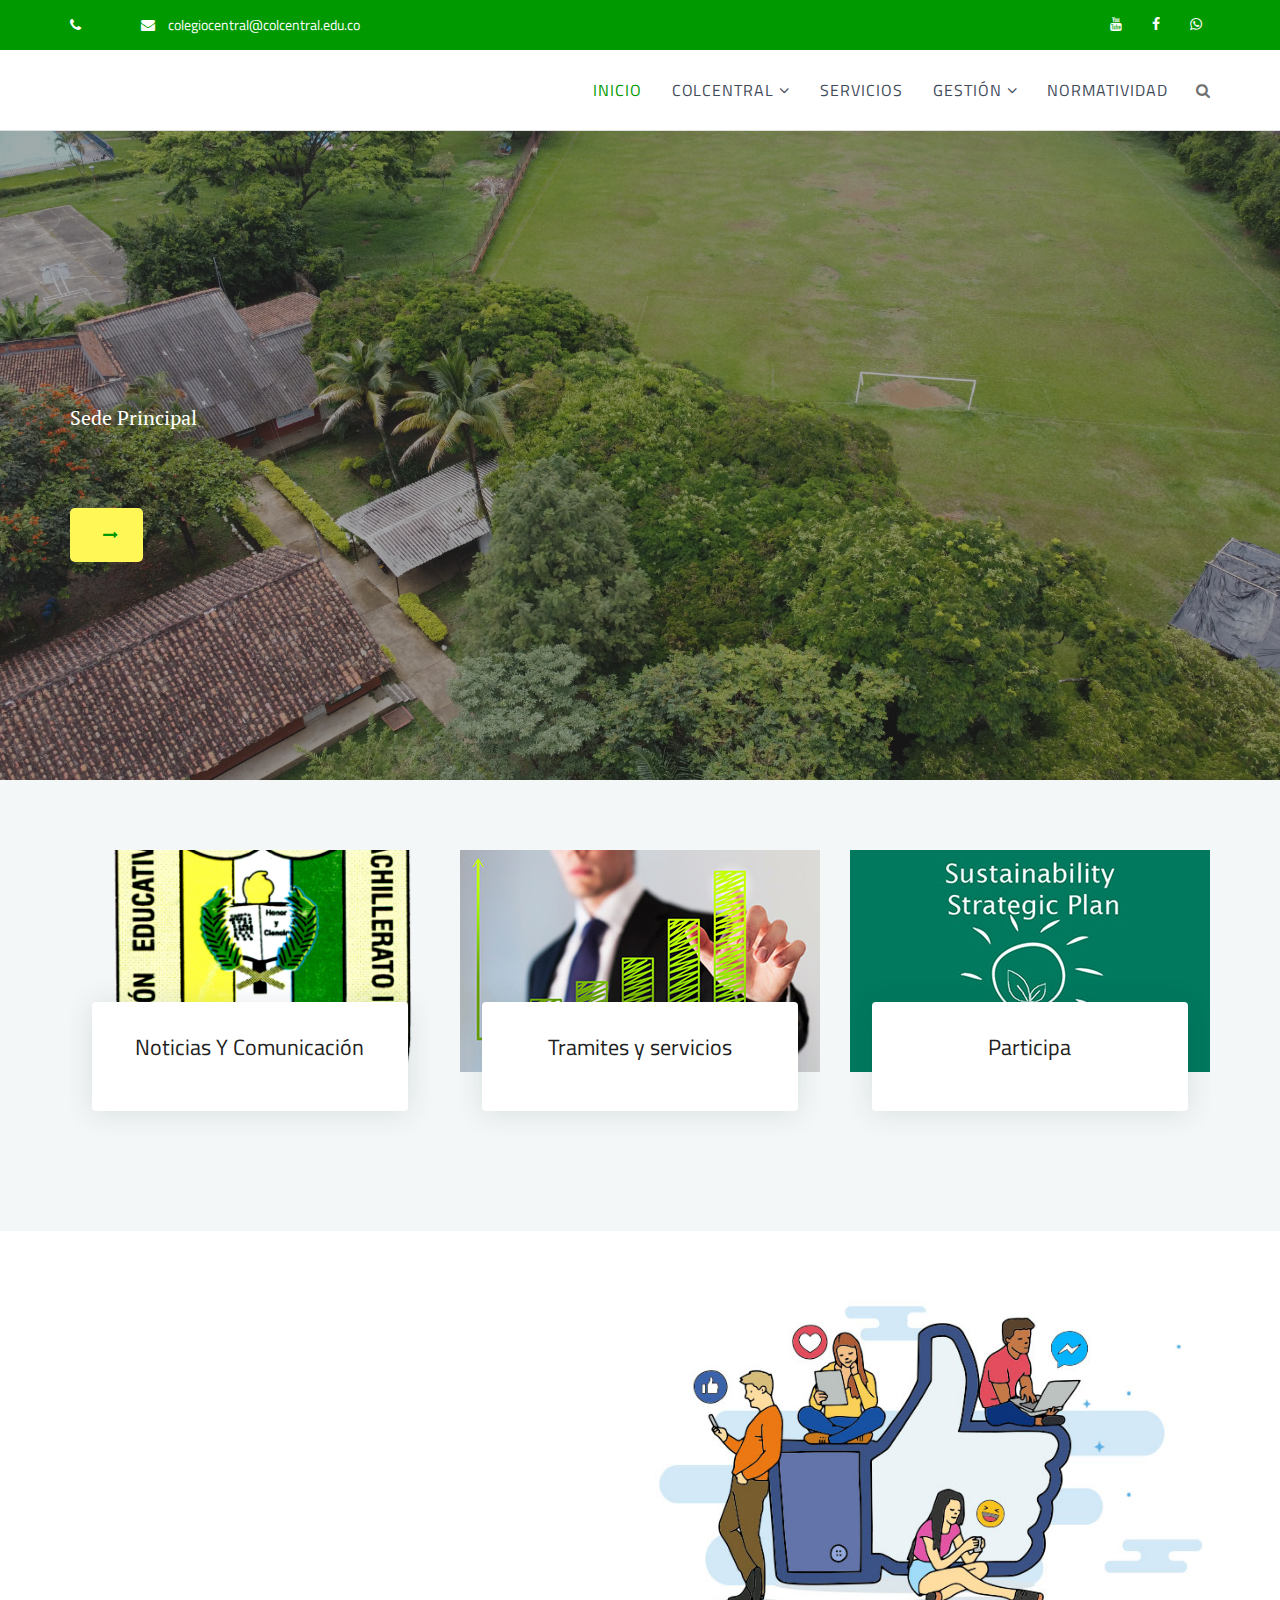
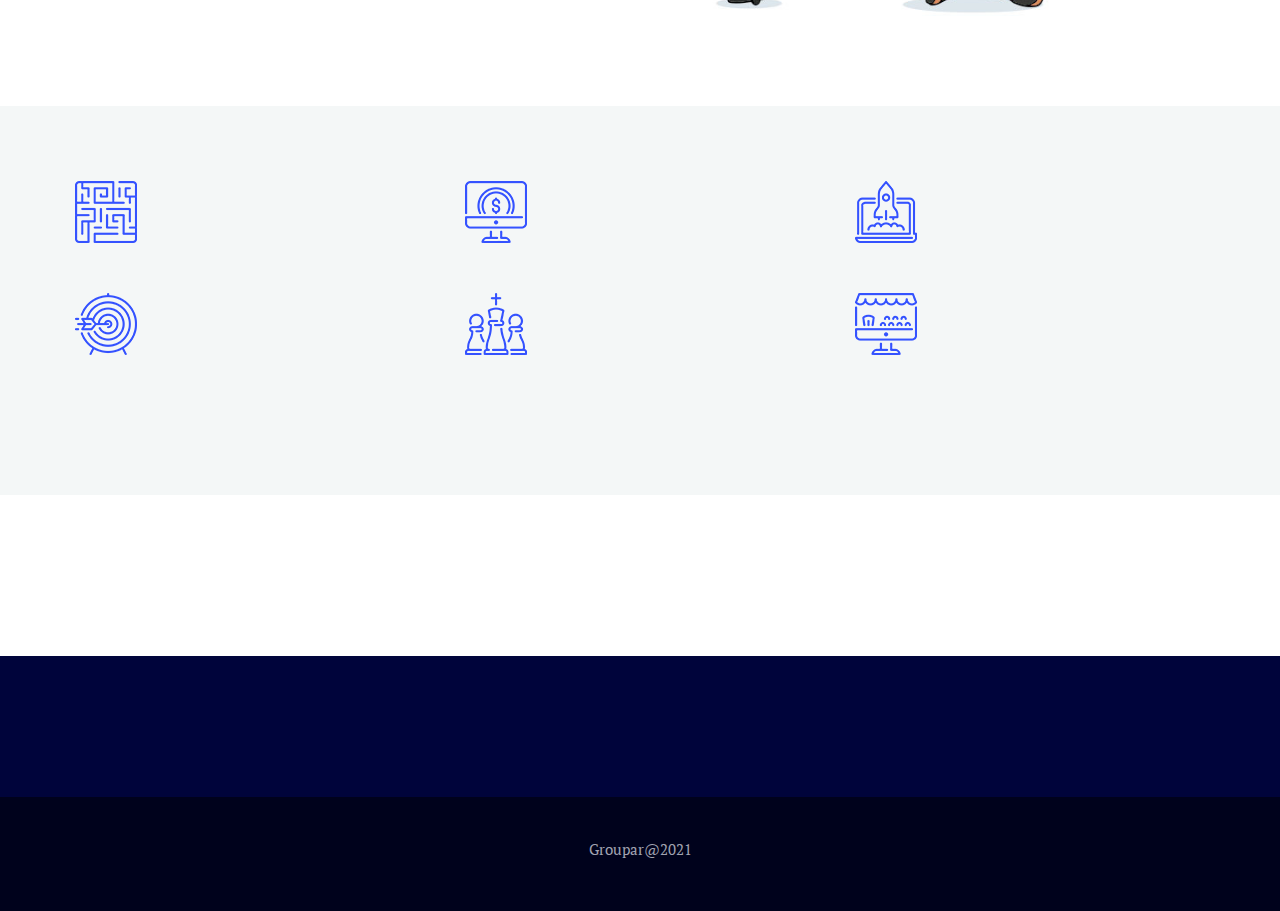
==== index.html @ 50c9bd7b "Initial commit web html template" ====
<!DOCTYPE html>
<html lang="es">
	<head>
		<meta charset="utf-8">
		<meta http-equiv="X-UA-Compatible" content="IE=edge">
		<meta name="viewport" content="width=device-width, initial-scale=1">
        <meta name="description" content="Institución educativa central de bachillerato integrado">
        <meta name="keywords" content="educacion">
        <meta name="author" content="groupar.co">

		<title>Colcentral</title>

        <!--  favicon -->
        <link rel="shortcut icon" href="assets/img/ico/favicon.png">
        <!--  apple-touch-icon -->
        <link rel="apple-touch-icon-precomposed" sizes="144x144" href="assets/img/ico/apple-touch-icon-144-precomposed.png">
        <link rel="apple-touch-icon-precomposed" sizes="114x114" href="assets/img/ico/apple-touch-icon-114-precomposed.png">
        <link rel="apple-touch-icon-precomposed" sizes="72x72" href="assets/img/ico/apple-touch-icon-72-precomposed.png">
        <link rel="apple-touch-icon-precomposed" href="assets/img/ico/apple-touch-icon-57-precomposed.png">

		<!-- animate CSS -->
		<link rel="stylesheet" href="assets/css/animate.min.css" media="all" />
		<!-- FontAwesome CSS -->
		<link rel="stylesheet" href="assets/fonts/font-awesome/css/font-awesome.min.css" media="all" />
		<!-- Owl Carousel -->
		<link rel="stylesheet" href="assets/css/owl.carousel.min.css" media="all" />
		<!-- Bootsnav Menu -->
		<link rel="stylesheet" href="assets/css/bootsnav.css" media="all" />
		<!-- Bootstrap -->
		<link rel="stylesheet"  href="assets/bootstrap/css/bootstrap.min.css" media="all" />
		<!-- Style CSS -->
		<link rel="stylesheet" type="text/css" href="style.css" media="all" />


		<!-- HTML5 shim and Respond.js for IE8 support of HTML5 elements and media queries -->
		<!-- WARNING: Respond.js doesn't work if you view the page via file:// -->
		<!--[if lt IE 9]>
		  <script src="https://oss.maxcdn.com/html5shiv/3.7.3/html5shiv.min.js"></script>
		  <script src="https://oss.maxcdn.com/respond/1.4.2/respond.min.js"></script>
		<![endif]-->
	</head>


	<body>
	
		<!-- ::::::::::::::::::::: Header Section:::::::::::::::::::::::::: -->
		<header>
			<!-- start top bar -->
			<div class="header-top-area">
				<div class="container">
					<div class="row">
						<div class="col-sm-8 hidden-xs">
							<div class="contact">
								<p>
									<i class="fa fa-phone"></i>
									<!-- (+57) 2 268 1435 -->
								</p>
								<p>
									<i class="fa fa-envelope"></i>
									<a href="#">colegiocentral@colcentral.edu.co</a>
								</p>
							</div><!-- /.contact -->
						</div><!-- /.col-sm-8 -->
						
						<div class="col-sm-4">
							<div class="social-icon">
								<ul>
									<li><a href="https://www.youtube.com/channel/UCmVjNzU0TQf-8JxYxX1EHiQ" target="_blank"><i class="fa fa-youtube"></i></a></li>
									<li><a href="" target="_blank"><i class="fa fa-facebook"></i></a></li>
									<li><a href="https://api.whatsapp.com/send?phone=573152579942" target="_blank" ><i class="fa fa-whatsapp"></i></a></li>
									<!-- <li><a href=""><i class="fa fa-twitter"></i></a></li> -->
									<!-- <li><a href=""><i class="fa fa-linkedin"></i></a></li> -->
									<!-- <li><a href=""><i class="fa fa-google-plus"></i></a></li>
									<li><a href=""><i class="fa fa-tumblr"></i></a></li> -->
								</ul>
							</div><!-- /.social-icon -->
						</div><!-- /.col-sm-4 -->
					</div><!-- /.row -->
				</div><!-- /.container -->
			</div><!-- end top bar -->
			
	        <!-- Start Navigation -->
	        <nav class="navbar navbar-default navbar-sticky bootsnav">
	            <!-- Start Top Search -->
	            <div class="top-search">
	                <div class="container">
	                    <div class="input-group">
	                        <span class="input-group-addon"><i class="fa fa-search"></i></span>
	                        <input type="text" class="form-control" placeholder="Search">
	                        <span class="input-group-addon close-search"><i class="fa fa-times"></i></span>
	                    </div>
	                </div>
	            </div>
	            <!-- End Top Search -->

	            <div class="container">
	                <!-- Start Atribute Navigation -->
	                <div class="attr-nav">
	                    <ul>
	                        <li class="search"><a href="#"><i class="fa fa-search"></i></a></li>
	                        <li class="dropdown">
	                            <!-- <a href="#" class="dropdown-toggle" data-toggle="dropdown" >
	                                <i class="fa fa-shopping-bag"></i>
	                                <span class="badge">0</span>
	                            </a> -->
	                            <!-- <ul class="dropdown-menu cart-list">
	                                <li>
	                                    <a href="#" class="photo"><img src="assets/img/cart-1.jpg" class="cart-thumb" alt="" /></a>
	                                    <h2><a href="#"></a></h2>
	                                    <p>2x - <span class="price"></span></p>
	                                </li>
	                                <li>
	                                    <a href="#" class="photo"><img src="assets/img/cart-3.jpg" class="cart-thumb" alt="" /></a>
	                                    <h2><a href="#"></a></h2>
	                                    <p>2x - <span class="price"></span></p>
	                                </li>
	                                <li class="total">
	                                    <span class="pull-right"><strong></strong></span>
	                                    <a href="#" class="btn btn-primary btn-sm btn-cart">Cart</a>
	                                </li>
	                            </ul> -->
	                        </li>
	                    </ul>
	                </div>
	                <!-- End Atribute Navigation -->

	                <!-- Start Header Navigation -->
	                <div class="navbar-header">
	                    <button type="button" class="navbar-toggle" data-toggle="collapse" data-target="#navbar-menu">
	                        <i class="fa fa-bars"></i>
	                    </button>
	                    <a class="navbar-brand" href="index.html"></a>
											<!-- <img src="assets/img/logo.png" class="logo logo-scrolled" alt=""> -->
	                </div>
	                <!-- End Header Navigation -->

	                <!-- Collect the nav links, forms, and other content for toggling -->
	                <div class="collapse navbar-collapse" id="navbar-menu">
	                    <ul class="nav navbar-nav navbar-right" data-in="" data-out="">
	                        <li class="active"><a href="index.html">Inicio</a></li>
	                        <li class="dropdown">
	                            <a href="#" class="dropdown-toggle" data-toggle="dropdown" >Colcentral</a>
	                            <ul class="dropdown-menu">
	                                <li><a href="#">Nosotros</a></li>
	                                <li><a href="./galeria.html">Galería Fotográfica</a></li>
	                            </ul>
	                        </li>
	                        <li><a href="#">Servicios</a></li>
	                        <li class="dropdown">
	                            <a href="#" class="dropdown-toggle" data-toggle="dropdown" >Gestión</a>
	                            <ul class="dropdown-menu">
	                                <li><a href="./calidadeducativa.html">Calidad Educativa</a></li>
	                                <li><a href="./gestionacademica.html">Académica</a></li>
									<li><a href="#">Recursos</a></li>
									<li><a href="#">Comunitaria</a></li>
									<li><a href="#">Administrativa</a></li>
									<li><a href="#">Financiera</a></li>
	                            </ul>
	                        </li>
	                        <!-- <li class="dropdown">
	                            <a href="#" class="dropdown-toggle" data-toggle="dropdown" >Press &amp; News</a>
	                            <ul class="dropdown-menu">
	                                <li><a href="#">News Standard</a></li>
	                                <li><a href="#">News Details</a></li>
	                                <li><a href="#">Typography</a></li>
	                            </ul>
	                        </li> -->
	                        <li><a href="#">Normatividad</a></li>
	                    </ul>
	                </div><!-- /.navbar-collapse -->
	            </div>
	        </nav>
	        <!-- End Navigation -->
	        <div class="clearfix"></div>
		</header> <!-- end header -->
	

		<!-- ::::::::::::::::::::: start slider section:::::::::::::::::::::::::: -->
		<section class="slider-area">
		
			<!-- slide item one -->
			<div class="homepage-slider slider-bg2">
				<div class="display-table">
					<div class="display-table-cell">
						<div class="container">
							<div class="row">
								<div class="col-sm-7">
									<div class="slider-content">
										<h1></h1>
										<p>Sede Principal</p>
										<a href="#"> <i class="fa fa-long-arrow-right"></i></a>
									</div>
								</div>
							</div>
						</div>
					</div>
				</div>
			</div>

			<!-- slide item one -->
			<div class="homepage-slider slider-bg1">
				<div class="display-table">
					<div class="display-table-cell">
						<div class="container">
							<div class="row">
								<div class="col-sm-7">
									<div class="slider-content">
										<h1></h1>
										<p>Sede Principal</p>
										<a href="#"> <i class="fa fa-long-arrow-right"></i></a>
									</div>
								</div>
							</div>
						</div>
					</div>
				</div>
			</div>
			
			<!-- slide item three -->
			<div class="homepage-slider slider-bg3">
				<div class="display-table">
					<div class="display-table-cell">
						<div class="container">
							<div class="row">
								<div class="col-sm-7">
									<div class="slider-content">
										<h1></h1>
										<p>Sede Principal</p>
										<a href="#"><i class="fa fa-long-arrow-right"></i></a>
									</div>
								</div>
							</div>
						</div>
					</div>
				</div>
			</div>
			
		</section><!-- slider area end -->
	
	
		<!-- ::::::::::::::::::::: start intro section:::::::::::::::::::::::::: -->
		<section class="section-padding darker-bg">
			<div class="container">
				<div class="row">
					<div class="col-lg-offset-3 col-lg-6 col-md-offset-2 col-md-8">
						<div class="intro-title text-center">
							<h2></h2>
							<div class="hidden-xs">
								<p></p>
							</div>
						</div>
					</div>
				</div>
				<div class="row">
					<!-- single intro -->
					<div class="col-md-4">
						<div class="single-intro">
							<div class="intro-img intro-bg1"></div>
							<div class="intro-details text-center">
								<h3>Noticias Y Comunicación</h3>
								<p></p>
							</div>
						</div>
					</div>
					<!-- single intro -->
					<div class="col-md-4">
						<div class="single-intro">
							<div class="intro-img intro-bg2"></div>
							<div class="intro-details text-center">
								<h3>Tramites y servicios</h3>
								<p></p>
							</div>
						</div>
					</div>
					<!-- single intro -->
					<div class="col-md-4">
						<div class="single-intro">
							<div class="intro-img intro-bg3"></div>
							<div class="intro-details text-center">
								<h3>Participa</h3>
								<p></p>
							</div>
						</div>
					</div>
				</div>
			</div>
		</section><!-- intro area end -->
	
	
		<!-- ::::::::::::::::::::: start block content area:::::::::::::::::::::::::: -->
		<section class="section-padding">
			<div class="container">
				<div class="row">
					<div class="col-md-6">
						<div class="block-text">
							<h2></h2>
							<p></p> 
							
							<p></p>
						</div>
					</div>
					<div class="col-md-6">
						<div class="block-img">
							<img src="assets/img/homepageblock.jpg" alt="" />
						</div>
					</div>
				</div>
			</div>
		</section><!-- block area end -->
	
	
		<!-- ::::::::::::::::::::: start services section:::::::::::::::::::::::::: -->
		<section class="section-padding darker-bg">
			<div class="container">
				<div class="row">
					<div class="col-md-offset-2 col-md-8 col-lg-offset-3 col-lg-6">
						<div class="template-title text-center">
							<h2></h2>
							<p></p>
						</div>
					</div>
				</div>
				
				<div class="row">
					<!-- single service -->
					<div class="col-sm-6 col-md-4">
						<div class="services-tiem">
							<img class="hvr-buzz-out" src="assets/img/services/1.png" alt="" />
							<h3><a href="#"></a></h3>
							<p></p>
						</div>
					</div>
					<!-- single service -->
					<div class="col-sm-6 col-md-4">
						<div class="services-tiem">
							<img src="assets/img/services/2.png" alt="" />
							<h3><a href="#"></a></h3>
							<p></p>
						</div>
					</div>
					<!-- single service -->
					<div class="col-sm-6 col-md-4">
						<div class="services-tiem">
							<img src="assets/img/services/3.png" alt="" />
							<h3><a href="#"></a></h3>
							<p></p>
						</div>
					</div>
					<!-- single service -->
					<div class="col-sm-6 col-md-4">
						<div class="services-tiem">
							<img src="assets/img/services/4.png" alt="" />
							<h3><a href="#"></a></h3>
							<p></p>
						</div>
					</div>
					<!-- single service -->
					<div class="col-sm-6 col-md-4">
						<div class="services-tiem">
							<img src="assets/img/services/5.png" alt="" />
							<h3><a href="#"></a></h3>
							<p></p>
						</div>
					</div>
					<!-- single service -->
					<div class="col-sm-6 col-md-4">
						<div class="services-tiem">
							<img src="assets/img/services/6.png" alt="" />
							<h3><a href="#"> </a></h3>
							<p></p>
						</div>
					</div>
				</div>
			</div>
		</section><!-- end services section -->
	

		<!-- :::::::::::::::::::::  Client Section:::::::::::::::::::::::::: -->
		<section class="client-logo">
			<div class="container">
				<div class="row">
					<div class="col-md-12">
						<div class="all-client-logo">
							<!-- <a href="#"><img src="assets/img/cling-logo/1.jpg" alt="" /></a>
							<a href="#"><img src="assets/img/cling-logo/2.jpg" alt="" /></a>
							<a href="#"><img src="assets/img/cling-logo/3.jpg" alt="" /></a>
							<a href="#"><img src="assets/img/cling-logo/4.jpg" alt="" /></a>
							<a href="#"><img src="assets/img/cling-logo/5.jpg" alt="" /></a> -->
						</div>
					</div><!-- /.col-md-12 -->
				</div><!-- /.row -->
			</div><!-- /.container -->
		</section><!-- end client section -->
		
	
		<!-- ::::::::::::::::::::: Footer Section:::::::::::::::::::::::::: -->
		<footer>
			<div class="primary-footer">
				<div class="container">
					<div class="row">
						<!-- start single footer widget -->
						<div class="col-sm-6 col-md-4">
							<!-- <div class="footer-widget about-us">
								<a href="index.html"><img src="assets/img/logo-white.png" alt="" /></a>
								<p></p>
								<div class="online-card">
									<a href="#"><img src="assets/img/online-card/1.png" alt="" /></a>
									<a href="#"><img src="assets/img/online-card/2.png" alt="" /></a>
									<a href="#"><img src="assets/img/online-card/3.png" alt="" /></a>
									<a href="#"><img src="assets/img/online-card/4.png" alt="" /></a>
								</div>
							</div> -->
						</div><!-- end single footer widget -->
						
						<!-- start single footer widget -->
						<div class="col-sm-6 col-md-2">
							<!-- <div class="footer-widget usefull-link">
								<h3></h3>
								<ul> 
									<li><a href="#"><i class="fa fa-angle-right"></i>About Us</a></li>
									<li><a href="#"><i class="fa fa-angle-right"></i>Services</a></li>
									<li><a href="#"><i class="fa fa-angle-right"></i>Works</a></li>
									<li><a href="#"><i class="fa fa-angle-right"></i>Contact</a></li>
									<li><a href="#"><i class="fa fa-angle-right"></i>Support</a></li>
									<li><a href="#"><i class="fa fa-angle-right"></i>Privacy Policy</a></li>
									<li><a href="#"><i class="fa fa-angle-right"></i>Blog</a></li>
								</ul>
							</div> -->
						</div><!-- end single footer widget -->
						
						<!-- start single footer widget -->
						<div class="col-sm-6 col-md-3">
							<!-- <div class="footer-widget latest-post">
								<h3></h3>
								<ul>
									<li>
										<img src="assets/img/latest-post/1.png" alt="" />
										<p><a href="#"></a></p>
										<span></span>
										
									</li>
									<li>
										<img src="assets/img/latest-post/2.png" alt="" />
										<p><a href="#"></a></p>
										<span></span>
										
									</li>
									<li>
										<img src="assets/img/latest-post/3.png" alt="" />
										<p><a href="#"></a></p>
										<span></span>
										
									</li>
									
								</ul>
							</div> -->
						</div><!-- end single footer widget -->
						
						<!-- start single footer widget -->
						<!-- <div class="col-sm-6 col-md-3">
							<div class="footer-widget news-letter">
								<h3></h3>
								<p></p>

								<form class="subscribe-form mailchimp" method="post">
                                    <div class="clearfix">
                                        <div class="input-wrapper">
                                          <label class="sr-only" for="email">Email</label>
                                          <input id="subscribeEmail" type="email" name="subscribeEmail" class="validate form-control" placeholder="Your Email Please!">
                                          <button type="submit"><i class="fa fa-arrow-circle-right"></i></button>
                                        </div>
                                    </div>
                                    to showing success messages
                                    <p class="subscription-success"></p>
								</form> -->
							<!-- </div>/.news-letter -->
						<!-- </div>end single footer widget -->
					</div><!-- /.row -->
				</div><!-- /.container -->
			</div><!-- /.primary-footer -->

			<!-- footer copyright area -->
			<div class="copyright-wrapper text-center">
				<div class="container">
					<div class="row">
						<div class="col-md-12">
							<p>Groupar@2021 <a href="groupar.co"></a></p>
						</div>
					</div><!-- /.row -->
				</div><!-- /.container -->
			</div><!-- ./end copyright-wrapper -->
		</footer>

		<!-- preloader -->
		<div id="loading">
			<div id="loading-center">
				<div id="loading-center-absolute">
					<div class="object" id="object_four"></div>
					<div class="object" id="object_three"></div>
					<div class="object" id="object_two"></div>
					<div class="object" id="object_one"></div>
				</div>
			</div>
		</div>

		<!-- main jQuery -->
		<script src="assets/js/jquery-2.1.3.min.js"></script>
		<script src="assets/bootstrap/js/bootstrap.min.js"></script>
		<script src="assets/js/bootsnav.js"></script>
		<script src="assets/js/owl.carousel.min.js"></script>
		<script src="assets/js/wow.min.js"></script>
        <script src="assets/js/ajaxchimp.js"></script>
        <script src="assets/js/ajaxchimp-config.js"></script> 
		<script src="assets/js/script.js"></script>
	</body>
</html>
---- assets/css/bootsnav.css ----
/* ==============================================================

Template name : Bootsnav - Multi Purpose Header
Categorie : Bootstrap Menu in CSS
Author : adamnurdin01
Version : v.1.2
Created : 2016-06-02
Last update : 2016-10-19

============================================================== */

/* MEGAMENU STYLE
=================================*/
nav.bootsnav .dropdown.megamenu-fw {
    position: static;
}

nav.bootsnav .container {
    position: relative;
}

nav.bootsnav .megamenu-fw .dropdown-menu {
    left: auto;
}

nav.bootsnav .megamenu-content {
    padding: 15px;
    width: 100% !important;
}

nav.bootsnav .megamenu-content .title{
    margin-top: 0;
}

nav.bootsnav .dropdown.megamenu-fw .dropdown-menu {
    left: 0;
    right: 0;
}

/* Navbar
=================================*/
nav.navbar.bootsnav{
    margin-bottom: 0;
    -moz-border-radius: 0px;
    -webkit-border-radius: 0px;
    -o-border-radius: 0px;
    border-radius: 0px;
    background-color: #fff;
    border: none;
    border-bottom: solid 1px #e0e0e0;
    z-index: 100;
}

nav.navbar.bootsnav ul.nav > li > a{
    color: #6f6f6f;
    background-color: transparent !important;
}

nav.navbar.bootsnav ul.nav li.megamenu-fw > a:hover,
nav.navbar.bootsnav ul.nav li.megamenu-fw > a:focus,
nav.navbar.bootsnav ul.nav li.active > a:hover,
nav.navbar.bootsnav ul.nav li.active > a:focus,
nav.navbar.bootsnav ul.nav li.active > a{
    background-color: transparent;
}

nav.navbar.bootsnav .navbar-toggle{
    background-color: transparent !important;
    border: none;
    padding: 0;
    font-size: 18px;
    position: relative;
    top: 5px;
}

nav.navbar.bootsnav ul.nav .dropdown-menu .dropdown-menu{
    top: 0;
    left: 100%;
}

nav.navbar.bootsnav ul.nav ul.dropdown-menu > li > a{
    white-space:normal;
}


ul.menu-col{
    padding: 0;
    margin: 0;
    list-style: none;
}

ul.menu-col li a{
    color: #6f6f6f;
}

ul.menu-col li a:hover,
ul.menu-col li a:focus{
    text-decoration: none;
}

/* Navbar Full
=================================*/

#navbar-menu {
    -webkit-animation-duration: .3s;
    animation-duration: .3s;
}

nav.bootsnav.navbar-full{
    padding-bottom: 10px;
    padding-top: 10px;
}

nav.bootsnav.navbar-full .navbar-header{
    display: block;
    width: 100%;
}

nav.bootsnav.navbar-full .navbar-toggle{
    display: inline-block;
    margin-right: 0;
    position: relative;
    top: 0;
    font-size: 24px;
    -webkit-transition: all 1s ease-in-out;
    -moz-transition: all 1s ease-in-out;
    -o-transition: all 1s ease-in-out;
    -ms-transition: all 1s ease-in-out;
    transition: all 1s ease-in-out;
}

nav.bootsnav.navbar-full .navbar-collapse{
    position: fixed;
    width: 100%;
    height: 100% !important;
    top: 0;
    left: 0;
    padding: 0;
    display: none !important;
    z-index: 9;
}

nav.bootsnav.navbar-full .navbar-collapse.in{
    display: block !important;
}

nav.bootsnav.navbar-full .navbar-collapse .nav-full{
    overflow: auto;
}

nav.bootsnav.navbar-full .navbar-collapse .wrap-full-menu{
    display: table-cell;
    vertical-align: middle;
    background-color: #fff;
    overflow: auto;
}

nav.bootsnav.navbar-full .navbar-collapse .nav-full::-webkit-scrollbar {
    width: 0;
}

nav.bootsnav.navbar-full .navbar-collapse .nav-full::-moz-scrollbar {
    width: 0;
}

nav.bootsnav.navbar-full .navbar-collapse .nav-full::-ms-scrollbar {
    width: 0;
}

nav.bootsnav.navbar-full .navbar-collapse .nav-full::-o-scrollbar {
    width: 0;
}


nav.bootsnav.navbar-full .navbar-collapse ul.nav{
    display: block;
    width: 100%;
    overflow: auto;
}

nav.bootsnav.navbar-full .navbar-collapse ul.nav a:hover,
nav.bootsnav.navbar-full .navbar-collapse ul.nav a:focus,
nav.bootsnav.navbar-full .navbar-collapse ul.nav a{
    background-color: transparent;
}

nav.bootsnav.navbar-full .navbar-collapse ul.nav > li{
    float: none;
    display: block;
    text-align: center;
}

nav.bootsnav.navbar-full .navbar-collapse ul.nav > li > a{
    display: table;
    margin: auto;
    text-transform: uppercase;
    font-weight: bold;
    letter-spacing: normal;
    font-size: 14px;
    padding: 15px 15px;
}

nav.bootsnav.navbar-full .navbar-collapse ul.nav > li > a:hover{
    letter-spacing: 7px;
}

nav.bootsnav.navbar-full .navbar-collapse ul.nav > li.close-full-menu > a:hover{
    letter-spacing: normal;
}

li.close-full-menu > a{
    padding-top: 0px !important;
    padding-bottom: 0px !important;
}

li.close-full-menu > a i{
    font-size: 32px;
}

li.close-full-menu{
    padding-top: 30px !important;
    padding-bottom: 30px !important;
}



/* Atribute Navigation
=================================*/
.attr-nav{
    float: right;
    display: inline-block;
    margin-left: 13px;
    margin-right: -15px;
}

.attr-nav > ul{
    padding: 0;
    margin: 0 0 -7px 0;
    list-style: none;
    display: inline-block;
}

.attr-nav > ul > li{
    float: left;
    display: block;
}

.attr-nav > ul > li > a{
    color: #6f6f6f;
    display: block;
    padding: 28px 15px;
    position: relative;
}

.attr-nav > ul > li > a span.badge{
    position: absolute;
    top: 50%;
    margin-top: -15px;
    right: 5px;
    font-size: 10px;
    padding: 0;
    width: 15px;
    height: 15px;
    padding-top: 2px;
}

.attr-nav > ul > li.dropdown ul.dropdown-menu{
    -moz-border-radius: 0px;
    -webkit-border-radius: 0px;
    -o-border-radius: 0px;
    border-radius: 0px;
    -moz-box-shadow: 0px 0px 0px;
    -webkit-box-shadow: 0px 0px 0px;
    -o-box-shadow: 0px 0px 0px;
    box-shadow: 0px 0px 0px;
    border: solid 1px #e0e0e0;
}

ul.cart-list{
    padding: 0 !important;
    width: 250px !important;
}

ul.cart-list > li{
    position: relative;
    border-bottom: solid 1px #efefef;
    padding: 15px 15px 23px 15px !important;
}

ul.cart-list > li > a.photo{
    padding: 0 !important;
    margin-right: 15px;
    float: left;
    display: block;
    width: 50px;
    height: 50px;
    left: 15px;
    top: 15px;
}

ul.cart-list > li img{
    width: 50px;
    height: 50px;
    border: solid 1px #efefef;
}

ul.cart-list > li > h6{
    margin: 0;
}

ul.cart-list > li > h6 > a.photo{
    padding: 0 !important;
    display: block;
}

ul.cart-list > li > p{
    margin-bottom: 0;
}

ul.cart-list > li.total{
    background-color: #f5f5f5;
    padding-bottom: 15px !important;
}

ul.cart-list > li.total > .btn{
    display: inline-block;
    border: none !important;
    height: auto !important;
}

ul.cart-list > li .price{
    font-weight: bold;
}

ul.cart-list > li.total > span{
    padding-top: 8px;
}

/* Top Search
=================================*/
.top-search{
    background-color: #222;
    padding: 10px 0;
    display: none;
}

.top-search input.form-control{
    background-color: transparent;
    border: none;
    -moz-box-shadow: 0px 0px 0px;
    -webkit-box-shadow: 0px 0px 0px;
    -o-box-shadow: 0px 0px 0px;
    box-shadow: 0px 0px 0px;
    color: #fff;
    height: 40px;
    padding: 0 15px;
}

.top-search .input-group-addon{
    background-color: transparent;
    border: none;
    color: #fff;
    padding-left: 0;
    padding-right: 0;
}

.top-search .input-group-addon.close-search{
    cursor: pointer;
}

/* Side Menu
=================================*/
body{
    -webkit-transition: all 0.3s ease-in-out;
    -moz-transition: all 0.3s ease-in-out;
    -o-transition: all 0.3s ease-in-out;
    -ms-transition: all 0.3s ease-in-out;
    transition: all 0.3s ease-in-out;
}

body.on-side{
    margin-left: -280px;
}

.side{
    position: fixed;
    overflow-y: auto;
    top: 0;
    right: -280px;
    width: 280px;
    padding: 25px 30px;
    height: 100%;
    display: block;
    background-color: #222;
    -webkit-transition: all 0.3s ease-in-out;
    -moz-transition: all 0.3s ease-in-out;
    -o-transition: all 0.3s ease-in-out;
    -ms-transition: all 0.3s ease-in-out;
    transition: all 0.3s ease-in-out;
    z-index: 9;
}

.side.on{
    right: 0;
}

.side .close-side{
    float: right;
    color: #fff;
    position: relative;
    z-index: 2;
    font-size: 16px;
}

.side .widget{
    position: relative;
    z-index: 1;
    margin-bottom: 25px;
}

.side .widget .title{
    color: #fff;
    margin-bottom: 15px;
    font-weight: bold;
}

.side .widget ul.link{
    padding: 0;
    margin: 0;
    list-style: none;
}

.side .widget p {
    color: #9f9f9f;
}

.side .widget ul.link li a{
    color: #9f9f9f;
    letter-spacing: 1px;
    padding: 5px 0;
    display: block;
}

.side .widget ul.link li a:focus,
.side .widget ul.link li a:hover{
    color: #fff;
    text-decoration: none;
}

/* Share
=================================*/
nav.navbar.bootsnav .share{
    padding: 0 30px;
    margin-bottom: 30px;
}

nav.navbar.bootsnav .share ul{
    display: inline-block;
    padding: 0;
    margin: 0 0 -7px 0;
    list-style: none;
}

nav.navbar.bootsnav .share ul > li{
    float: left;
    display: block;
    margin-right: 5px;
}

nav.navbar.bootsnav .share ul > li > a{
    display: table-cell;
    vertical-align: middle;
    text-align: center;
    width: 35px;
    height: 35px;
    -moz-border-radius: 50%;
    -webkit-border-radius: 50%;
    -o-border-radius: 50%;
    border-radius: 50%;
    background-color: #cfcfcf;
    color: #fff;
}

/* Transparent
=================================*/
nav.navbar.bootsnav.navbar-fixed{
    position: fixed;
    display: block;
    width: 100%;
}

nav.navbar.bootsnav.no-background{
    -webkit-transition: all 1s ease-in-out;
    -moz-transition: all 1s ease-in-out;
    -o-transition: all 1s ease-in-out;
    -ms-transition: all 1s ease-in-out;
    transition: all 1s ease-in-out;
}

/* Navbar Sticky
=================================*/
.wrap-sticky{
    position: relative;
    -webkit-transition: all 0.3s ease-in-out;
    -moz-transition: all 0.3s ease-in-out;
    -o-transition: all 0.3s ease-in-out;
    -ms-transition: all 0.3s ease-in-out;
    transition: all 0.3s ease-in-out;
}

.wrap-sticky nav.navbar.bootsnav{
    position: absolute;
    width: 100%;
    left: 0;
    top: 0;
}

.wrap-sticky nav.navbar.bootsnav.sticked{
    position: fixed;
    -webkit-transition: all 0.2s ease-in-out;
    -moz-transition: all 0.2s ease-in-out;
    -o-transition: all 0.2s ease-in-out;
    -ms-transition: all 0.2s ease-in-out;
    transition: all 0.2s ease-in-out;
}

body.on-side .wrap-sticky nav.navbar.bootsnav.sticked{
    left: -280px;
}

/* Navbar Responsive
=================================*/
@media (min-width: 1024px) and (max-width:1400px) {
    body.wrap-nav-sidebar .wrapper .container{
        width: 100%;
        padding-left: 30px;
        padding-right: 30px;
    }
}

@media (min-width: 1024px) {
    /* General Navbar
    =================================*/
    nav.navbar.bootsnav ul.nav .dropdown-menu .dropdown-menu{
        margin-top: -2px;
    }



    nav.navbar.bootsnav ul.nav.navbar-right .dropdown-left .dropdown-menu .dropdown-menu{
        left: -200px;
    }


    nav.navbar.bootsnav ul.nav.navbar-right .dropdown-menu{
        right: auto;
    }

    nav.navbar.bootsnav ul.nav.navbar-right .dropdown-left .dropdown-menu {
        right: 0;
        left: auto;
    }


    nav.navbar.bootsnav ul.nav > li > a{
        padding: 30px 15px;
        font-weight: 400;
        /*new added*/
        font-size: 12px;
        text-transform: uppercase;
        letter-spacing: 0.06em;
    }

    nav.navbar.bootsnav ul.nav > li.dropdown > a.dropdown-toggle:after{
        font-family: 'FontAwesome';
        content: "\f107";
        margin-left: 5px;
        margin-top: 2px;
    }

    nav.navbar.bootsnav li.dropdown ul.dropdown-menu{
        -moz-box-shadow: 0px 0px 0px;
        -webkit-box-shadow: 0px 0px 0px;
        -o-box-shadow: 0px 0px 0px;
        box-shadow: 0px 0px 0px;
        -moz-border-radius: 0px;
        -webkit-border-radius: 0px;
        -o-border-radius: 0px;
        border-radius: 0px;
        padding: 0;
        width: 200px;
        background: #fff;
        border: solid 1px #e0e0e0;
        /*border-top: solid 5px;*/
    }

    nav.navbar.bootsnav li.dropdown ul.dropdown-menu > li a:hover,
    nav.navbar.bootsnav li.dropdown ul.dropdown-menu > li a:hover{
        background-color: transparent;
    }

    nav.navbar.bootsnav li.dropdown ul.dropdown-menu > li > a{
        padding: 10px 15px;
        border-bottom: solid 1px #eee;
        color: #6f6f6f;
    }

    nav.navbar.bootsnav li.dropdown ul.dropdown-menu > li:last-child > a{
        border-bottom: none;
    }

    nav.navbar.bootsnav ul.navbar-right li.dropdown ul.dropdown-menu li a{
        text-align: left;
    }

    nav.navbar.bootsnav ul.navbar-right li.dropdown.dropdown-left ul.dropdown-menu li a{
        text-align: right;
    }

    nav.navbar.bootsnav li.dropdown ul.dropdown-menu li.dropdown > a.dropdown-toggle:before{
        font-family: 'FontAwesome';
        float: right;
        content: "\f105";
        margin-top: 0;
    }

    nav.navbar.bootsnav ul.navbar-right li.dropdown ul.dropdown-menu li.dropdown > a.dropdown-toggle:before{
        font-family: 'FontAwesome';
        float: right;
        content: "\f105";
        margin-top: 0;
    }

    nav.navbar.bootsnav ul.navbar-right li.dropdown.dropdown-left ul.dropdown-menu li.dropdown > a.dropdown-toggle:before{
        font-family: 'FontAwesome';
        float: left;
        content: "\f104";
        margin-top: 0;
    }

    nav.navbar.bootsnav li.dropdown ul.dropdown-menu ul.dropdown-menu{
        top: 1px;
    }

    nav.navbar.bootsnav ul.dropdown-menu.megamenu-content{
        padding: 0 15px !important;
    }

    nav.navbar.bootsnav ul.dropdown-menu.megamenu-content > li{
       padding: 25px 0 20px;
    }

    nav.navbar.bootsnav ul.dropdown-menu.megamenu-content.tabbed{
        padding: 0;
    }

    nav.navbar.bootsnav ul.dropdown-menu.megamenu-content.tabbed > li{
        padding: 0;
    }

    nav.navbar.bootsnav ul.dropdown-menu.megamenu-content .col-menu{
        padding: 0 30px;
        margin: 0 -0.5px;
        border-left: solid 1px #f0f0f0;
        border-right: solid 1px #f0f0f0;
    }

    nav.navbar.bootsnav ul.dropdown-menu.megamenu-content .col-menu:first-child{
        border-left: none;
    }

    nav.navbar.bootsnav ul.dropdown-menu.megamenu-content .col-menu:last-child{
        border-right: none;
    }

    nav.navbar.bootsnav ul.dropdown-menu.megamenu-content .content{
        display: none;
    }

    nav.navbar.bootsnav ul.dropdown-menu.megamenu-content .content ul.menu-col li a{
        text-align: left;
        padding: 10px 0;
        display: block;
        width: 100%;
        margin-bottom: 0;
        border-bottom: none;
        color: #6f6f6f;
    }

    nav.navbar.bootsnav.on ul.dropdown-menu.megamenu-content .content{
        display: block !important;
        height: auto !important;
    }

    /* Navbar Transparent
    =================================*/
    nav.navbar.bootsnav.no-background{
        background-color: transparent;
        border: none;
    }

    nav.navbar.bootsnav.navbar-transparent .attr-nav{
        padding-left: 15px;
        margin-left: 30px;
    }

    nav.navbar.bootsnav.navbar-transparent.white{
        background-color: rgba(255,255,255,0.3);
        border-bottom: solid 1px #bbb;
    }

    nav.navbar.navbar-inverse.bootsnav.navbar-transparent.dark,
    nav.navbar.bootsnav.navbar-transparent.dark{
        background-color: rgba(0,0,0,0.3);
        border-bottom: solid 1px #555;
    }

    nav.navbar.bootsnav.navbar-transparent.white .attr-nav{
        border-left: solid 1px #bbb;
    }

    nav.navbar.navbar-inverse.bootsnav.navbar-transparent.dark .attr-nav,
    nav.navbar.bootsnav.navbar-transparent.dark .attr-nav{
        border-left: solid 1px #555;
    }

    nav.navbar.bootsnav.no-background.white .attr-nav > ul > li > a,
    nav.navbar.bootsnav.navbar-transparent.white .attr-nav > ul > li > a,
    nav.navbar.bootsnav.navbar-transparent.white ul.nav > li > a,
    nav.navbar.bootsnav.no-background.white ul.nav > li > a{
        color: #fff;
    }

    nav.navbar.bootsnav.navbar-transparent.dark .attr-nav > ul > li > a,
    nav.navbar.bootsnav.navbar-transparent.dark ul.nav > li > a{
        color: #eee;
    }

    nav.navbar.bootsnav.navbar-fixed.navbar-transparent .logo-scrolled,
    nav.navbar.bootsnav.navbar-fixed.no-background .logo-scrolled{
        display: none;
    }

    nav.navbar.bootsnav.navbar-fixed.navbar-transparent .logo-display,
    nav.navbar.bootsnav.navbar-fixed.no-background .logo-display{
        display: block;
    }

    nav.navbar.bootsnav.navbar-fixed .logo-display{
        display: none;
    }

    nav.navbar.bootsnav.navbar-fixed .logo-scrolled{
        display: block;
    }

    /* Atribute Navigation
    =================================*/
    .attr-nav > ul > li.dropdown ul.dropdown-menu{
        margin-top: 0;
        margin-left: 55px;
        width: 250px;
        left: -250px;
    }

    /* Menu Center
    =================================*/
    nav.navbar.bootsnav.menu-center .container{
        position: relative;
    }

    nav.navbar.bootsnav.menu-center ul.nav.navbar-center{
        float:none;
        margin: 0 auto;
        display: table;
        table-layout: fixed;
    }

    nav.navbar.bootsnav.menu-center .navbar-header,
    nav.navbar.bootsnav.menu-center .attr-nav{
        position: absolute;
    }

    nav.navbar.bootsnav.menu-center .attr-nav{
        right: 15px;
    }

    /* Navbar Brand top
    =================================*/
    nav.bootsnav.navbar-brand-top .navbar-header{
        display: block;
        width: 100%;
        text-align: center;
    }

    nav.bootsnav.navbar-brand-top ul.nav > li.dropdown > ul.dropdown-menu{
        margin-top: 0px;
    }

    nav.bootsnav.navbar-brand-top ul.nav > li.dropdown.megamenu-fw > ul.dropdown-menu{
        margin-top: 0;
    }

    nav.bootsnav.navbar-brand-top .navbar-header .navbar-brand{
        display: inline-block;
        float: none;
        margin: 0;
    }

    nav.bootsnav.navbar-brand-top .navbar-collapse{
        text-align: center;
    }

    nav.bootsnav.navbar-brand-top ul.nav{
        display: inline-block;
        float: none;
        margin: 0 0 -5px 0;
    }

    /* Navbar Center
    =================================*/
    nav.bootsnav.brand-center .navbar-header{
        display: block;
        width: 100%;
        position: absolute;
        text-align: center;
        top: 0;
        left: 0;
    }

    nav.bootsnav.brand-center .navbar-brand{
        display: inline-block;
        float: none;
    }

    nav.bootsnav.brand-center .navbar-collapse{
        text-align: center;
        display: inline-block;
        padding-left: 0;
        padding-right: 0;
    }

    nav.bootsnav.brand-center ul.nav > li.dropdown > ul.dropdown-menu{
        margin-top: 0px;
    }

    nav.bootsnav.brand-center ul.nav > li.dropdown.megamenu-fw > ul.dropdown-menu{
        margin-top: 0;
    }

    nav.bootsnav.brand-center .navbar-collapse .col-half{
        width: 50%;
        float: left;
        display: block;
    }

    nav.bootsnav.brand-center .navbar-collapse .col-half.left{
        text-align: right;
        padding-right: 100px;
    }

    nav.bootsnav.brand-center .navbar-collapse .col-half.right{
        text-align: left;
        padding-left: 100px;
    }

    nav.bootsnav.brand-center ul.nav{
        float: none !important;
        margin-bottom: -5px !important;
        display: inline-block !important;
    }

    nav.bootsnav.brand-center ul.nav.navbar-right{
        margin: 0;
    }

    nav.bootsnav.brand-center.center-side .navbar-collapse .col-half.left{
        text-align: left;
        padding-right: 100px;
    }

    nav.bootsnav.brand-center.center-side .navbar-collapse .col-half.right{
        text-align: right;
        padding-left: 100px;
    }

    /* Navbar Sidebar
    =================================*/
    body.wrap-nav-sidebar .wrapper{
        padding-left: 260px;
        overflow-x: hidden;
    }

    nav.bootsnav.navbar-sidebar{
        position: fixed;
        width: 260px;
        overflow: hidden;
        left: 0;
        padding: 0  0 0 0 !important;
        background: #fff;
        -moz-box-shadow: 1px 0px 1px 0px #eee;
        -webkit-box-shadow: 1px 0px 1px 0px #eee;
        -o-box-shadow: 1px 0px 1px 0px #eee;
        box-shadow: 1px 0px 1px 0px #eee;
    }

    nav.bootsnav.navbar-sidebar .scroller{
        width: 280px;
        overflow-y:auto;
        overflow-x: hidden;
    }

    nav.bootsnav.navbar-sidebar .container-fluid,
    nav.bootsnav.navbar-sidebar .container{
        padding: 0 !important;
    }

    nav.bootsnav.navbar-sidebar .navbar-header{
        float: none;
        display: block;
        width: 260px;
        padding: 10px 15px;
        margin: 10px 0 0 0 !important;
    }

    nav.bootsnav.navbar-sidebar .navbar-collapse{
        padding: 0 !important;
        width: 260px;
    }

    nav.bootsnav.navbar-sidebar ul.nav{
        float: none;
        display: block;
        width: 100%;
        padding: 0 15px !important;
        margin: 0 0 30px 0;
    }

    nav.bootsnav.navbar-sidebar ul.nav li{
        float: none !important;
    }

    nav.bootsnav.navbar-sidebar ul.nav > li > a{
        padding: 10px 15px;
        font-weight: bold;
    }

    nav.bootsnav.navbar-sidebar ul.nav > li.dropdown > a:after{
        float: right;
    }

    nav.bootsnav.navbar-sidebar ul.nav li.dropdown ul.dropdown-menu{
        left: 100%;
        top: 0;
        position: relative !important;
        left: 0 !important;
        width: 100% !important;
        height: auto !important;
        background-color: transparent;
        border: none !important;
        padding: 0;
        -moz-box-shadow: 0px 0px 0px;
        -webkit-box-shadow: 0px 0px 0px;
        -o-box-shadow: 0px 0px 0px;
        box-shadow: 0px 0px 0px;
    }

    nav.bootsnav.navbar-sidebar ul.nav .megamenu-content .col-menu{
        border: none !important;
    }

    nav.bootsnav.navbar-sidebar ul.nav > li.dropdown > ul.dropdown-menu{
        margin-bottom: 15px;
    }

    nav.bootsnav.navbar-sidebar ul.nav li.dropdown ul.dropdown-menu{
        padding-left: 0;
        float: none;
        margin-bottom: 0;
    }

    nav.bootsnav.navbar-sidebar ul.nav li.dropdown ul.dropdown-menu li a{
        padding:  5px 15px;
        color: #6f6f6f;
        border: none;
    }

    nav.bootsnav.navbar-sidebar ul.nav li.dropdown ul.dropdown-menu ul.dropdown-menu{
        padding-left: 15px;
        margin-top: 0;
    }

    nav.bootsnav.navbar-sidebar ul.nav li.dropdown ul.dropdown-menu li.dropdown > a:before{
        font-family: 'FontAwesome';
        content: "\f105";
        float: right;
    }

    nav.bootsnav.navbar-sidebar ul.nav li.dropdown.on ul.dropdown-menu li.dropdown.on > a:before{
        content: "\f107";
    }

    nav.bootsnav.navbar-sidebar ul.dropdown-menu.megamenu-content > li{
        padding: 0 !important;
    }

    nav.bootsnav.navbar-sidebar .dropdown .megamenu-content .col-menu{
        display: block;
        float: none !important;
        padding: 0;
        margin: 0;
        width: 100%;
    }

    nav.bootsnav.navbar-sidebar .dropdown .megamenu-content .col-menu .title{
        padding: 7px 0;
        text-transform: none;
        font-weight: 400;
        letter-spacing: 0px;
        margin-bottom: 0;
        cursor: pointer;
        color: #6f6f6f;
    }

    nav.bootsnav.navbar-sidebar .dropdown .megamenu-content .col-menu .title:before{
        font-family: 'FontAwesome';
        content: "\f105";
        float: right;
    }

    nav.bootsnav.navbar-sidebar .dropdown .megamenu-content .col-menu.on .title:before{
        content: "\f107";
    }

    nav.bootsnav.navbar-sidebar .dropdown .megamenu-content .col-menu{
        border: none;
    }

    nav.bootsnav.navbar-sidebar .dropdown .megamenu-content .col-menu .content{
        padding: 0 0 0 15px;
    }

    nav.bootsnav.navbar-sidebar .dropdown .megamenu-content .col-menu ul.menu-col li a{
        padding: 3px 0 !important;
    }
}

@media (max-width: 992px) {
    /* Navbar Responsive
    =================================*/
    nav.navbar.bootsnav .navbar-brand    {
        display: inline-block;
        float: none !important;
        margin: 0 !important;
    }

    nav.navbar.bootsnav .navbar-header {
        float: none;
        display: block;
        text-align: center;
        padding-left: 30px;
        padding-right: 30px;
    }

    nav.navbar.bootsnav .navbar-toggle {
        display: inline-block;
        float: left;
        margin-right: -200px;
        margin-top: 10px;
    }

    nav.navbar.bootsnav .navbar-collapse {
        border: none;
        margin-bottom: 0;
    }

    nav.navbar.bootsnav.no-full .navbar-collapse{
        max-height: 350px;
        overflow-y: auto !important;
    }

    nav.navbar.bootsnav .navbar-collapse.collapse {
        display: none !important;
    }

    nav.navbar.bootsnav .navbar-collapse.collapse.in {
        display: block !important;
    }

    nav.navbar.bootsnav .navbar-nav {
        float: none !important;
        padding-left: 30px;
        padding-right: 30px;
        margin: 0px -15px;
    }

    nav.navbar.bootsnav .navbar-nav > li {
        float: none;
    }

    nav.navbar.bootsnav li.dropdown a.dropdown-toggle:before{
        font-family: 'FontAwesome';
        content: "\f105";
        float: right;
        font-size: 16px;
        margin-left: 10px;
    }

    nav.navbar.bootsnav li.dropdown.on > a.dropdown-toggle:before{
        content: "\f107";
    }

    nav.navbar.bootsnav .navbar-nav > li > a{
        display: block;
        width: 100%;
        border-bottom: solid 1px #e0e0e0;
        padding: 10px 0;
        border-top: solid 1px #e0e0e0;
        margin-bottom: -1px;
    }

    nav.navbar.bootsnav .navbar-nav > li:first-child > a{
        border-top: none;
    }

    nav.navbar.bootsnav ul.navbar-nav.navbar-left > li:last-child > ul.dropdown-menu{
        border-bottom: solid 1px #e0e0e0;
    }

    nav.navbar.bootsnav ul.nav li.dropdown li a.dropdown-toggle{
        float: none !important;
        position: relative;
        display: block;
        width: 100%;
    }

    nav.navbar.bootsnav ul.nav li.dropdown ul.dropdown-menu{
        width: 100%;
        position: relative !important;
        background-color: transparent;
        float: none;
        border: none;
        padding: 0 0 0 15px !important;
        margin: 0 0 -1px 0 !important;
        -moz-box-shadow: 0px 0px 0px;
        -webkit-box-shadow: 0px 0px 0px;
        -o-box-shadow: 0px 0px 0px;
        box-shadow: 0px 0px 0px;
        -moz-border-radius: 0px 0px 0px;
        -webkit-border-radius: 0px 0px 0px;
        -o-border-radius: 0px 0px 0px;
        border-radius: 0px 0px 0px;
    }

    nav.navbar.bootsnav ul.nav li.dropdown ul.dropdown-menu  > li > a{
        display: block;
        width: 100%;
        border-bottom: solid 1px #e0e0e0;
        padding: 10px 0;
        color: #6f6f6f;
    }

    nav.navbar.bootsnav ul.nav ul.dropdown-menu li a:hover,
    nav.navbar.bootsnav ul.nav ul.dropdown-menu li a:focus{
        background-color: transparent;
    }

    nav.navbar.bootsnav ul.nav ul.dropdown-menu ul.dropdown-menu{
        float: none !important;
        left: 0;
        padding: 0 0 0 15px;
        position: relative;
        background: transparent;
        width: 100%;
    }

    nav.navbar.bootsnav ul.nav ul.dropdown-menu li.dropdown.on > ul.dropdown-menu{
        display: inline-block;
        margin-top: -10px;
    }

    nav.navbar.bootsnav li.dropdown ul.dropdown-menu li.dropdown > a.dropdown-toggle:after{
        display: none;
    }

    nav.navbar.bootsnav .dropdown .megamenu-content .col-menu .title{
        padding: 10px 15px 10px 0;
        line-height: 24px;
        text-transform: none;
        font-weight: 400;
        letter-spacing: 0px;
        margin-bottom: 0;
        cursor: pointer;
        border-bottom: solid 1px #e0e0e0;
        color: #6f6f6f;
    }

    nav.navbar.bootsnav .dropdown .megamenu-content .col-menu ul > li > a{
        display: block;
        width: 100%;
        border-bottom: solid 1px #e0e0e0;
        padding: 8px 0;
    }

   nav.navbar.bootsnav .dropdown .megamenu-content .col-menu .title:before{
        font-family: 'FontAwesome';
        content: "\f105";
        float: right;
        font-size: 16px;
        margin-left: 10px;
       position: relative;
       right: -15px;
    }

    nav.navbar.bootsnav .dropdown .megamenu-content .col-menu:last-child .title{
        border-bottom: none;
    }

    nav.navbar.bootsnav .dropdown .megamenu-content .col-menu.on:last-child .title{
        border-bottom: solid 1px #e0e0e0;
    }

    nav.navbar.bootsnav .dropdown .megamenu-content .col-menu:last-child ul.menu-col li:last-child a{
        border-bottom: none;
    }

    nav.navbar.bootsnav .dropdown .megamenu-content .col-menu.on .title:before{
        content: "\f107";
    }

    nav.navbar.bootsnav .dropdown .megamenu-content .col-menu .content{
        padding: 0 0 0 15px;
    }

    nav.bootsnav.brand-center .navbar-collapse{
        display: block;
    }

    nav.bootsnav.brand-center ul.nav{
        margin-bottom: 0px !important;
    }

    nav.bootsnav.brand-center .navbar-collapse .col-half{
        width: 100%;
        float: none;
        display: block;
    }

    nav.bootsnav.brand-center .navbar-collapse .col-half.left{
        margin-bottom: 0;
    }

    nav.bootsnav .megamenu-content{
        padding: 0;
    }

    nav.bootsnav .megamenu-content .col-menu{
        padding-bottom: 0;
    }

    nav.bootsnav .megamenu-content .title{
        cursor: pointer;
        display: block;
        padding: 10px 15px;
        margin-bottom: 0;
        font-weight: normal;
    }

    nav.bootsnav .megamenu-content .content{
        display: none;
    }

    .attr-nav{
        position: absolute;
        right: 60px;
    }

    .attr-nav > ul{
        padding: 0;
        margin: 0 -15px -7px 0;
    }

    .attr-nav > ul > li > a{
        padding: 16px 15px 15px;
    }

    .attr-nav > ul > li.dropdown > a.dropdown-toggle:before{
        display: none;
    }

    .attr-nav > ul > li.dropdown ul.dropdown-menu{
        margin-top: 2px;
        margin-left: 55px;
        width: 250px;
        left: -250px;
        border-top: solid 1px;
    }

    .top-search .container{
        padding: 0 45px;
    }

    /* Navbar full Responsive
    =================================*/
    nav.bootsnav.navbar-full ul.nav{
        margin-left: 0;
    }

    nav.bootsnav.navbar-full ul.nav > li > a{
        border: none;
    }

    nav.bootsnav.navbar-full .navbar-brand    {
        float: left !important;
        padding-left: 0;
    }

    nav.bootsnav.navbar-full .navbar-toggle {
        display: inline-block;
        float: right;
        margin-right: 0;
        margin-top: 10px;
    }

    nav.bootsnav.navbar-full .navbar-header {
        padding-left: 15px;
        padding-right: 15px;
    }

    /* Navbar Sidebar
    =================================*/
    nav.navbar.bootsnav.navbar-sidebar .share{
        padding: 30px 15px;
        margin-bottom: 0;
    }

    /* Tabs
    =================================*/
    nav.navbar.bootsnav .megamenu-content.tabbed{
        padding-left: 0 !mportant;
    }

    nav.navbar.bootsnav .tabbed > li{
        padding: 25px 0;
        margin-left: -15px !important;
    }

    /* Mobile Navigation
    =================================*/
    body > .wrapper{
        -webkit-transition: all 0.3s ease-in-out;
        -moz-transition: all 0.3s ease-in-out;
        -o-transition: all 0.3s ease-in-out;
        -ms-transition: all 0.3s ease-in-out;
        transition: all 0.3s ease-in-out;
    }

    body.side-right > .wrapper{
        margin-left: 280px;
        margin-right: -280px !important;
    }

    nav.navbar.bootsnav.navbar-mobile .navbar-collapse{
        position: fixed;
        overflow-y: auto !important;
        overflow-x: hidden !important;
        display: block;
        background: #fff;
        z-index: 99;
        width: 280px;
        height: 100% !important;
        left: -280px;
        top: 0;
        padding: 0;
        -webkit-transition: all 0.3s ease-in-out;
        -moz-transition: all 0.3s ease-in-out;
        -o-transition: all 0.3s ease-in-out;
        -ms-transition: all 0.3s ease-in-out;
        transition: all 0.3s ease-in-out;
    }

    nav.navbar.bootsnav.navbar-mobile .navbar-collapse.in{
        left: 0;
    }

    nav.navbar.bootsnav.navbar-mobile ul.nav{
        width: 293px;
        padding-right: 0;
        padding-left: 15px;
    }

    nav.navbar.bootsnav.navbar-mobile ul.nav > li > a{
        padding: 15px 15px;
    }

    nav.navbar.bootsnav.navbar-mobile ul.nav ul.dropdown-menu > li > a{
        padding-right: 15px !important;
        padding-top: 15px !important;
        padding-bottom: 15px !important;
    }

    nav.navbar.bootsnav.navbar-mobile ul.nav ul.dropdown-menu .col-menu .title{
        padding-right: 30px !important;
        padding-top: 13px !important;
        padding-bottom: 13px !important;
    }

    nav.navbar.bootsnav.navbar-mobile ul.nav ul.dropdown-menu .col-menu ul.menu-col li a{
        padding-top: 13px !important;
        padding-bottom: 13px !important;
    }

    nav.navbar.bootsnav.navbar-mobile .navbar-collapse [class*=' col-'] {
        width: 100%;
    }

    nav.navbar.bootsnav.navbar-fixed .logo-scrolled{
        display: block !important;
    }

    nav.navbar.bootsnav.navbar-fixed .logo-display{
        display: none !important;
    }

    nav.navbar.bootsnav.navbar-mobile .tab-menu,
    nav.navbar.bootsnav.navbar-mobile .tab-content{
        width: 100%;
        display: block;
    }
}

@media (max-width: 767px) {
    nav.navbar.bootsnav .navbar-header {
        padding-left: 15px;
        padding-right: 15px;
    }

    nav.navbar.bootsnav .navbar-nav {
        padding-left: 15px;
        padding-right: 15px;
    }

    .attr-nav{
        right: 30px;
    }

    .attr-nav > ul{
        margin-right: -10px;
    }

    .attr-nav > ul > li > a{
        padding: 16px 10px 15px;
        padding-left: 0 !important;
    }

    .attr-nav > ul > li.dropdown ul.dropdown-menu{
        left: -275px;
    }

    .top-search .container{
        padding: 0 15px;
    }

    nav.bootsnav.navbar-full .navbar-collapse{
        left: 15px;
    }

    nav.bootsnav.navbar-full .navbar-header{
        padding-right: 0;
    }

    nav.bootsnav.navbar-full .navbar-toggle {
        margin-right: -15px;
    }

    nav.bootsnav.navbar-full ul.nav > li > a{
        font-size: 18px !important;
        line-height: 14px !important;
        padding: 10px 10px !important;
    }

    /* Navbar Sidebar
    =================================*/
    nav.navbar.bootsnav.navbar-sidebar .share{
        padding: 30px 15px !important;
    }

    /* Navbar Sidebar
    =================================*/
    nav.navbar.bootsnav.navbar-sidebar .share{
        padding: 30px 0 !important;
        margin-bottom: 0;
    }

    nav.navbar.bootsnav.navbar-mobile.navbar-sidebar .share{
        padding: 30px 15px !important;
        margin-bottom: 0;
    }

    /* Mobile Navigation
    =================================*/
    body.side-right > .wrapper{
        margin-left: 280px;
        margin-right: -280px !important;
    }

    nav.navbar.bootsnav.navbar-mobile .navbar-collapse{
        margin-left: 0;
    }

    nav.navbar.bootsnav.navbar-mobile ul.nav{
        margin-left: -15px;
    }

    nav.navbar.bootsnav.navbar-mobile ul.nav{
        border-top: solid 1px #fff;
    }

    li.close-full-menu{
        padding-top: 15px !important;
        padding-bottom: 15px !important;
    }
}

@media (min-width: 480px) and (max-width: 640px) {
    nav.bootsnav.navbar-full ul.nav{
        padding-top: 30px;
        padding-bottom: 30px;
    }
}
---- style.css ----
/*
0 - 153 - 0     #009900 verde
241 - 241 - 10   #ffff00 amarillo
241 - 241 - 153   #ffff99 amarillo
====================================
[ CSS TABLE CONTENT ]
------------------------------------
    1.0 - General
    2.0 - Typography
    3.0 - Global Style
    4.0 - Header section 
    5.0 - Slider area
    6.0 - Block area
    7.0 - Intro section
    8.0 - Services area
    9.0 - Client logo
    10.0 - Accordian section
    11.0 - Portfolio section
    12.0 - Contact us
    13.0 - Testimonial section
    14.0 - Blog Section
    15.0 - footer section

-------------------------------------
[ END CSS TABLE CONTENT ]
=====================================
*/


/* Google Web Fonts */
@import url('https://fonts.googleapis.com/css?family=Titillium+Web:300,300i,400,400i,600,600i,700,700i,900');
@import url('https://fonts.googleapis.com/css?family=PT+Serif:400,400i,700,700i');

/* ================= General ==================== */
html,
body { 
	height: 100% 
}
body {
    font-family: 'PT Serif', serif;
	color: #009900;
	background: #fff;
	font-size: 15px;
	line-height: 24px;
	overflow-x: hidden;
    -webkit-text-size-adjust: 100%;
    -webkit-overflow-scrolling: touch;
    -webkit-font-smoothing: antialiased !important;
}

/* Link style
------------------------------ */
a{
	cursor: pointer;
}
a:focus {
	outline: 0 solid
}
a:hover {
	text-decoration: none
}

/* Transition elements
------------------------------ */
a,
.navbar a,
.form-control {
    -webkit-transition: all 0.3s ease;
    -moz-transition: all 0.3s ease;
    -ms-transition: all 0.3s ease;
    -o-transition: all 0.3s ease;
    transition: all 0.3s ease; 
}



/* ================ Typography ================== */
h1,
h2,
h3,
h4,
h5,
h6 {
	font-family: 'Titillium Web', sans-serif;
	color: #212121;
	margin: 0 0 15px;
}
h1{
	font-size: 40px;
	line-height: 50px;
}
h2{
	font-size: 34px;
	line-height: 44px;
}
h3{
	font-size: 22px;
	line-height: 30px;
}
h4{
	font-size: 20px;
	line-height: 26px;
}
h5{
	font-size: 18px;
	line-height: 22px;
}
h6{
	font-size: 16px;
	line-height: 20px;
}

.btn {
	color: #fff;
	padding: 14px 30px;
	text-transform: uppercase;
	letter-spacing: 4px;
	font-family: "Titillium Web",sans-serif;
	border-radius: 3px;
	box-shadow: 0 4px 5px rgba(34, 34, 34, 0.2);
}
.btn:hover {
    box-shadow: 0 8px 10px rgba(34, 34, 34, 0.2);
}
.btn-primary {
	background-color: #009900;
}
.btn-primary,
.btn-primary:hover,
.btn-primary:active,
.btn-primary:focus,
.btn-primary:active:focus, 
.btn-primary:active:hover {
    background-color: #009900;
    border-color: #009900;
}


.btn-sm {
    padding: 8px 20px;
    font-size: 12px;
    font-weight: 400;
}


/* ================ Global setting ================== */
input:focus, 
textarea:focus {
	outline: none;
}
.alert {
    padding: 12px 15px;
}

img {
    max-width: 100%;
    height: auto;
}

.form-group {
    margin-bottom: 30px;
}

.form-control {
    height: 50px;
    padding: 6px 20px;
    border: 1px solid #ebebeb;
    box-shadow: none;
}
.form-control:focus {
    border-color: transparent;
    -webkit-box-shadow: 0 1px 1px rgba(0,0,0,.075), 0 0 20px rgba(0,0,0,.3);
    box-shadow: 0 1px 1px rgba(0,0,0,.075), 0 0 20px rgba(0,0,0,.3);
}

.contact-form .form-group textarea {
    min-height: 210px;
    padding: 15px 20px;
    position: relative;
    z-index: 20;
}

@media (max-width: 991px) {
	.contact-form {
		margin-bottom: 30px;
	}
}


/* Remove Chrome Input Field's Unwanted Yellow Background Color */
input:-webkit-autofill, 
input:-webkit-autofill:hover, 
input:-webkit-autofill:focus {
    -webkit-box-shadow: 0 0 0px 1000px white inset !important;
}
/* helper classes */
.section-padding {
	padding-top: 20px;
	padding-bottom: 90px;
}

.darker-bg {
	background: #f4f7f7;
}

/* ================ Header section ================== */

/* header top bar 
------------------------*/
.header-top-area{
	height: 50px; 
	background: #009900;
	font-size: 14px; 
	color: #FFFFFF;
	font-family: "Titillium Web",sans-serif;
}
.contact p{
	float: left;
	margin-right: 50px;
	line-height: 50px;
	margin-bottom: 0px;
}

@media (max-width: 768px) {
	.contact p{
		line-height: 35px;
	}
}

.contact p i{
	margin-right: 10px;
}
.contact a{
	color: #fff;
}
.social-icon{
	margin-top: 10px;
}
.social-icon ul{
	float: right;
	list-style: none;
	padding: 0px;
	margin: 0px;
}

.social-icon ul li{
	float: left;
}
.social-icon ul li a{
	color: #fff;
	font-size: 14px;
	width: 28px; 
	height: 28px; 
	text-align: center;
	margin-left: 12px;
	display: block;
	line-height: 28px;
	transition: all .3s;
}
.social-icon ul li a:hover, 
.social-icon ul li.active a{
	background: #fff;
	color: #009900;
	border-radius: 3px;
}

@media (max-width: 768px) {
	.social-icon ul{
		float: none;
		text-align: center;
	}
	.social-icon ul li{
		float: none;
		display: inline-block;
	}
	.social-icon ul li a{
		text-align: center;
	}
	.header-top-area{
		height: 35px;
	}
	.social-icon {
		margin-top: 3px;
	}
}


/* ================ Navigation ================== */

nav.navbar.bootsnav ul.nav > li > a {
	color: #3f4b5a;
	font-family: 'Titillium Web', sans-serif;
}

nav.navbar.bootsnav ul.nav > li > a:hover,
nav.navbar.bootsnav ul.nav > li.active > a,
nav.navbar.bootsnav ul.nav > li>.dropdown-menu li > a:hover,
nav.navbar.bootsnav ul.nav > li>.dropdown-menu li.active > a,
nav.navbar.bootsnav ul.nav > li>.dropdown-menu.megamenu-content li > a:hover,
nav.navbar.bootsnav ul.nav > li>.dropdown-menu.megamenu-content .menu-col li.active > a {
    color: #009900;
}
.dropdown-menu.cart-list h2 {
	font-size: 16px;
	line-height: 20px;
	margin-bottom: 0;
}
.dropdown-menu.cart-list h2 a {
	color: #3f4b5a;
}
.dropdown-menu.cart-list h2 a:hover {
	color: #009900;
} 

@media (min-width: 993px) {
	nav.navbar.bootsnav ul.nav > li > a {
	    padding: 30px 15px;
	    font-weight: 400;
	    font-size: 16px;
	    text-transform: uppercase;
	    letter-spacing: 0.06em;
	}
}


@media (min-width: 768px) {
	.navbar>.container .navbar-brand, 
	.navbar>.container-fluid .navbar-brand {
	    margin-top: 15px;
	}
}

.attr-nav>ul>li>a span.badge{
    background-color: #009900;
}

ul.cart-list>li.total>a.btn {
    color: #fff !important;
}
ul.cart-list>li.total>a.btn:hover {
    background-color: #009900 !important;
}



/* ================ Slider area ================== */

.slider-bg1{
	background: url("assets/img/slider-bg/1.jpg") no-repeat;
}
.slider-bg2{
	background: url("assets/img/slider-bg/2.jpg") no-repeat;
}
.slider-bg3{
	background: url("assets/img/slider-bg/3.jpg") no-repeat;
}
.homepage-slider{
	width: 100%;
	height: 650px;
	position: relative;
	background-size: cover;
	background-position: center;
	z-index: 1;
}
.homepage-slider:after{
	content: "";
	position: absolute; 
	top: 0px; 
	left: 0px; 
	height: 100%; 
	width: 100%;
	background: rgba(46, 46, 46, .4);
	z-index: -1;
}
.display-table{
	display: table;
	width: 100%;
	height: 100%;
}
.display-table-cell{
	display: table-cell;
	vertical-align: middle;
}
.slider-content h1{
	color: #fff;
	font-size: 67px;
	font-weight: 700;
	line-height: 77px;
	margin-bottom: 55px;
}
.slider-content p{
	color: #fff;
	font-size: 20px;
	line-height: 30px;
	margin-bottom: 75px;
}
.slider-content a{
	border-radius: 5px;
	background: #FFF755; 
	padding: 15px 25px;
	border: none;
	color: #009900;
	font-family: "Titillium Web",sans-serif;
	-webkit-transition: all .3s;
	transition: all .3s;
	display: inline-block;
}
.slider-content a:hover {
	background: #009900;
}
.slider-content a i{
	padding-left: 8px;
}

@media (max-width: 768px) {
	.homepage-slider{
		height: 400px;
	}
	.slider-content h1{
		font-size: 30px;
		line-height: 33px;
		margin-bottom: 20px;
	}
	.slider-content p{
		margin-bottom: 20px;
		font-size: 15px;
		line-height: 24px;
	}
	.slider-content a{
		padding: 8px 15px;
	}
}

/* owl-carousel 
-----------------------------*/

.owl-nav div {
	display: inline-block;
	margin-top: -25px;
	position: absolute;
	top: 50%;
	transition: all .3s;
}
.owl-nav i {
	background: #FFF755 none repeat scroll 0 0;
	color: #009900;
	font-size: 40px;
	height: 50px;
	line-height: 50px;
	text-align: center;
	width: 50px;
	transition: all .3s;
	opacity: .5;
	border-radius: 3px;
}
.owl-nav i:hover{
	opacity: .9;
}
.owl-nav .owl-prev {
	left: -15px;
	opacity: 0;
}
.owl-nav .owl-next {
	right: -15px;
	opacity: 0;
}

.slider-area.owl-carousel {
	overflow: hidden;
}
.slider-area.owl-carousel:hover .owl-nav .owl-prev{
	left: 15px;
	opacity: 1;
}
.slider-area.owl-carousel:hover .owl-nav .owl-next{
	right: 15px;
	opacity: 1;
}

/* ================ Block area ================== */

.block.block2{
	padding: 40px 0px 0px;
	background: #F4F7F7;
}
.block2 .block-text {
	margin-top: 128px;
}

.block-text h2{
	margin-bottom: 50px; 
	color: #000;
}
.block-text p{
	margin-bottom: 60px;
	color: #000;
	text-align: justify;
}
.block.about-us-block .block-img {
	margin-top: 0px;
}
.block.about-us-block h2 {
	margin-top: 30px;
}
.block-img {
	margin-top: 50px;
}

@media (max-width: 768px) {
	.block2 .block-text {
		margin-top: 40px;
		color: #000;
	}
}
@media (min-width: 768px) {
	.block2 .block-text {
		margin-top: 50px;
		color: #000;
	}
}
@media (min-width: 992px) {
	.block2 .block-text {
		margin-top: 38px;
		color: #000;
	}
	.block-text h2{
		font-size: 28px;
		color: #000;
	}
}
@media (min-width: 1200px) {
	.block2 .block-text {
		margin-top: 128px;
		color: #000;
	}
	.block-text h2{
		font-size: 32px;
		color: #000;
	}
}

/* ================ Intro section ================== */

.intro-bg1{
	background: url("assets/img/LColcentral.png") no-repeat;
}
.intro-bg2{
	background: url("assets/img/intro/2.jpg") no-repeat;
}
.intro-bg3{
	background: url("assets/img/intro/3.jpg") no-repeat;
}

.intro-title p{
	margin-bottom: 50px;
}
.single-intro{
	overflow: hidden;
}
.intro-img{
	width: 100%;
	height: 222px;
	background-size: cover;
	background-position: center;
	position: relative;
	-webkit-transition: all .3s;
	transition: all .3s;
}
.intro-img:after{
	content: "";
	position: absolute;
	top: 0px; 
	left: 0px; 
	width: 100%;
	height: 100%;
	background: rgba(253, 251, 39, .8);
	-webkit-transition: .3s;
	transition: .3s;
	opacity: 0;
}
.single-intro:hover .intro-img:after{
	opacity: 1;
}
.single-intro:hover 
.intro-details{
	border-bottom: 4px solid #009900;
}
.intro-details{
	background: #fff none repeat scroll 0 0;
	border-radius: 4px;
	box-shadow: 0 2px 29px 0 rgba(15, 46, 64, 0.12);
	max-height: 210px;
	margin: -70px auto 30px;
	padding: 30px 25px;
	position: relative;
	width: 88%;
	overflow: hidden;
	border-bottom: 4px solid #fff;
	-webkit-transition: all .3s;
	transition: all .3s;
}
.intro-details h3{
	margin-top: 0;
}

/* ================ Services area ================== */

.template-title p{
	margin-bottom: 55px;
}
.services-tiem{
	margin-bottom: 50px;
	overflow: hidden;
}
.services-tiem img{
	float: left;
	margin-right: 25px;
	padding-left: 5px;
}
.services-tiem h3,.services-tiem p{
	margin-left: 92px;
	margin-top: 0px;
	transition: all .3s;
}
.services-tiem h3:hover{
	color: #000;
}
.services-tiem a{
	color: #212121;
	transition: all .3s;
}
.services-tiem a:hover{
	color: #009900;
}

/* ================= Client logo area ======================*/
.client-logo{
	padding: 80px 0px;
}
.client-logo img{
	height: auto;
	margin: 0 20px;
	-webkit-transition: all 0.3s ease 0s;
	transition: all 0.3s ease 0s;
	width: 16%;
}
.client-logo img:hover{
	-webkit-filter: grayscale(100%);
	filter: url('data:image/svg+xml;charset=utf-8,<svg xmlns="http://www.w3.org/2000/svg"><filter id="filter"><feColorMatrix type="matrix" color-interpolation-filters="sRGB" values="0.2126 0.7152 0.0722 0 0 0.2126 0.7152 0.0722 0 0 0.2126 0.7152 0.0722 0 0 0 0 0 1 0" /></filter></svg>#filter');
	filter: grayscale(100%);
}

/* services animation effect 
----------------------------------*/

@-webkit-keyframes hvr-buzz-out {
	10% {
		-webkit-transform: translateX(3px) rotate(2deg);
		transform: translateX(3px) rotate(2deg);
	}
	20% {
		-webkit-transform: translateX(-3px) rotate(-2deg);
		transform: translateX(-3px) rotate(-2deg);
	}
	30% {
		-webkit-transform: translateX(3px) rotate(2deg);
		transform: translateX(3px) rotate(2deg);
	}
	40% {
		-webkit-transform: translateX(-3px) rotate(-2deg);
		transform: translateX(-3px) rotate(-2deg);
	}
	50% {
		-webkit-transform: translateX(2px) rotate(1deg);
		transform: translateX(2px) rotate(1deg);
	}
	60% {
		-webkit-transform: translateX(-2px) rotate(-1deg);
		transform: translateX(-2px) rotate(-1deg);
	}
	70% {
		-webkit-transform: translateX(2px) rotate(1deg);
		transform: translateX(2px) rotate(1deg);
	}
	80% {
		-webkit-transform: translateX(-2px) rotate(-1deg);
		transform: translateX(-2px) rotate(-1deg);
	}
	90% {
		-webkit-transform: translateX(1px) rotate(0);
		transform: translateX(1px) rotate(0);
	}
	100% {
		-webkit-transform: translateX(-1px) rotate(0);
		transform: translateX(-1px) rotate(0);
	}
}
@keyframes hvr-buzz-out {
	10% {
		-webkit-transform: translateX(3px) rotate(2deg);
		transform: translateX(3px) rotate(2deg);
	}
	20% {
		-webkit-transform: translateX(-3px) rotate(-2deg);
		transform: translateX(-3px) rotate(-2deg);
	}
	30% {
		-webkit-transform: translateX(3px) rotate(2deg);
		transform: translateX(3px) rotate(2deg);
	}
	40% {
		-webkit-transform: translateX(-3px) rotate(-2deg);
		transform: translateX(-3px) rotate(-2deg);
	}
	50% {
		-webkit-transform: translateX(2px) rotate(1deg);
		transform: translateX(2px) rotate(1deg);
	}
	60% {
		-webkit-transform: translateX(-2px) rotate(-1deg);
		transform: translateX(-2px) rotate(-1deg);
	}
	70% {
		-webkit-transform: translateX(2px) rotate(1deg);
		transform: translateX(2px) rotate(1deg);
	}
	80% {
		-webkit-transform: translateX(-2px) rotate(-1deg);
		transform: translateX(-2px) rotate(-1deg);
	}
	90% {
		-webkit-transform: translateX(1px) rotate(0);
		transform: translateX(1px) rotate(0);
	}
	100% {
		-webkit-transform: translateX(-1px) rotate(0);
		transform: translateX(-1px) rotate(0);
	}
}
.services-tiem img {
	display: inline-block;
	vertical-align: middle;
	-webkit-transform: perspective(1px) translateZ(0);
	transform: perspective(1px) translateZ(0);
	box-shadow: 0 0 1px transparent;
}
.services-tiem:hover img {
	-webkit-animation-name: hvr-buzz-out;
	animation-name: hvr-buzz-out;
	-webkit-animation-duration: 0.75s;
	animation-duration: 0.75s;
	-webkit-animation-timing-function: linear;
	animation-timing-function: linear;
	-webkit-animation-iteration-count: 1;
	animation-iteration-count: 1;
}


/* ================ Breadcrumb style ================== */

.page-title{
	background: url("assets/img/breadcrumb.jpg") no-repeat;
	background-size: cover;
	background-position: center;
	padding: 95px 0px;
	color: #fff;
	z-index: 1;
	position: relative;
}
.page-title:after{
	position: absolute;
	content: "";
	top: 0px;
	left: 0px;
	right: 0px;
	height: 100%;
	background: rgba(0, 0, 0, .5);
	z-index: -1;
}
.page-breadcrumbd h2, .page-breadcrumbd a{
	margin: 0px;
	color: #fff;
}

/* ================ Accordian section ================== */
.panel-default > .panel-heading {
	background-color: #F4F7F7;
	border: none;
}
.panel-default {
	border: none;
	background: #F4F7F7;
}
.panel-heading {
	border-bottom: none;
	border-top-left-radius: 0px;
	border-top-right-radius: 0px;
	padding: 0px
}
.panel-title > a {
	background: #F4F7F7;
	display: block;
	padding: 10px 15px;
	color: #850509;
	font-size: 18px;
	position: relative;
}
.panel-title > a[aria-expanded=true]{
	background: #009900;
	color: #fff;
}
.panel-title > a[aria-expanded=true]:after{
	content: "-";
	background: #fff;
	color: #009900;
}
.panel-title > a:focus{
	text-decoration: none;
}
.panel-title > a:after{
	background: #009900 none repeat scroll 0 0;
	border-radius: 2px;
	color: #fff;
	content: "+";
	height: 20px;
	line-height: 16px;
	position: absolute;
	right: 15px;
	text-align: center;
	top: 9px;
	width: 20px;
	font-weight: bold;
}
.panel-group .panel + .panel {
	margin-top: 6px;
}
.accordian-right-content h2{
	margin-bottom: 13px;
}

/* ================ Portfolio section ================== */
.portfolio-item{
	position: relative;
	margin-bottom: 30px;
	overflow: hidden;
}
.portfolio-item::before{
	content: "";
	position: absolute;
	top: 0;
	left: 0;
	width: 100%;
	height: 100%;
	background: rgba(0, 153, 0, .9);
}
.portfolio-details {
    position: absolute;
    left: 0;
    bottom: -30%;
    width: 100%;
    padding: 20px;
}
.portfolio-item:hover .portfolio-details {
	bottom: 0;
}

.portfolio-details,
.portfolio-item::before {
	opacity: 0;
	visibility: hidden;
	-webkit-transition: all 0.3s ease;
	-moz-transition: all 0.3s ease;
	transition: all 0.3s ease;
}

.portfolio-item:hover::before,
.portfolio-item:hover .portfolio-details {
	opacity: 1;
	visibility: visible;
}

.portfolio-details h3 {
	margin: 0;
}
.portfolio-details span {
	display: block;
}
.portfolio-details h3 a,
.portfolio-details a {
	color: #fff;
}

/* portfolio-single-page 
------------------------------------*/
.single-portfolio-wrapper, 
.single-portfolio-wrapper a{
	font-family: "Titillium Web",sans-serif;
}

.single-portfolio-title a {
	color: #009900;
	font-size: 17px;
	font-weight: 500;
	text-transform: uppercase;
}
.single-portfolio-title h2 {
	font-size: 26px;
	margin-bottom: 20px;
	margin-top: 5px;
}
.portfolio-details-panel p {
	line-height: 27px;
	margin-bottom: 25px;
}
.portfolio-details-panel ul span {
	display: inline-block;
	width: 140px;
}
.portfolio-details-panel ul {
	color: #aaa;
	list-style: none;
	padding: 0px;
	margin-bottom: 30px;
}
.portfolio-details-panel ul span {
	color: #000;
	text-transform: uppercase;
}
.portfolio-details-panel ul li {
	padding-bottom: 15px;
}
.portfolio-details-panel ul a {
	color: #aaa;
	margin-right: 6px;
}
.portfolio-details-panel ul a:hover {
	color: #009900;
}

.single-portfolio-images img {
	margin-bottom: 30px;
}

.divider{
	background: #EEEEEE;
	display: block;
	width: 100%;
	height: 1px;
	margin: 10px 0px;
}
.company-address{
	margin: 0 15px;
}
.company-address ul{
	margin: 0px;
	padding: 0px;
	list-style: none;
}
.company-address ul li{
	padding-left: 50px;
	position: relative;
	margin-bottom: 40px;
}
.company-address ul li i{
	left: 0;
	position: absolute;
	top: 4px;
	color: #009900;
	font-size: 22px;
}
.company-address ul li a{
	color: #850509;
}

/* ================ testimonial section ================== */

.testimonial{
	padding: 120px 0px;
	background: #F4F7F7;
	color: #212121;
}
.testimonial h3{
	font-size: 30px;
	margin-bottom: 30px;
	line-height: 45px;
}
.testimonial a{
	color: #212121;
	font-size: 25px;
	color: #212121;
	font-weight: bold;
}
a:focus{
	text-decoration: none;
}
.testimonial span{
	font-size: 15px;
}

/* preloader  
-------------------------------*/

#loading{
	background-color: #009900;
	height: 100%;
	width: 100%;
	position: fixed;
	z-index: 9999;
	margin-top: 0px;
	top: 0px;
}
#loading-center{
	width: 100%;
	height: 100%;
	position: relative;
}
#loading-center-absolute {
	position: absolute;
	left: 50%;
	top: 50%;
	height: 200px;
	width: 200px;
	margin-top: -100px;
	margin-left: -100px;	
}
.object{
	-moz-border-radius: 50% 50% 50% 50%;
	-webkit-border-radius: 50% 50% 50% 50%;
	border-radius: 50% 50% 50% 50%;
	position: absolute;
	border-left: 5px solid #FFF;
	border-right: 5px solid #FFF;
	border-top: 5px solid transparent;
	border-bottom: 5px solid transparent;
	-webkit-animation: animate 2s infinite;
	animation: animate 2s infinite;	
}
#object_one{
	left: 75px;
	top: 75px;
	width: 50px;
	height: 50px;
}		
#object_two{
	left: 65px;
	top: 65px;
	width: 70px;
	height: 70px;
	-webkit-animation-delay: 0.1s;
	animation-delay: 0.1s;
}
#object_three{
	left: 55px;
	top: 55px;
	width: 90px;
	height: 90px;
	-webkit-animation-delay: 0.2s;
	animation-delay: 0.2s;
}
#object_four{
	left: 45px;
	top: 45px;
	width: 110px;
	height: 110px;
	-webkit-animation-delay: 0.3s;
	animation-delay: 0.3s;
}	

@-webkit-keyframes animate {
	50% {
		-ms-transform: rotate(180deg); 
		-webkit-transform: rotate(180deg); 
		transform: rotate(180deg); 
	}
	100% {
		-ms-transform: rotate(0deg); 
		-webkit-transform: rotate(0deg); 
		transform: rotate(0deg); 
	}	  
}

@keyframes animate {
	50% {
		-ms-transform: rotate(180deg); 
		-webkit-transform: rotate(180deg); 
		transform: rotate(180deg); 
	}
	100% {
		-ms-transform: rotate(0deg); 
		-webkit-transform: rotate(0deg); 
		transform: rotate(0deg); 
	}	  
}

/* ================ Blog Section ================== */

.blog-item{
	margin-bottom: 30px;
	box-shadow: 0 49px 72px 0 rgba(25, 25, 25, 0.12);
}
.blog-item a{
	font-family: "Titillium Web",sans-serif;
}
.blog-item .blog-thumb{
	overflow: hidden;
}
.blog-item .blog-thumb img{
	transition: all .3s;
	width: 100%;
	height: auto;
}
.blog-content{
	padding: 0px 10px 20px 30px;
}
.blog-header .tag{
	margin-top: 20px;
	overflow: hidden;
}
.entry-title{
	color: #212121;
	font-size: 20px;
	font-weight: 700;
	margin-bottom: 18px;
	line-height: 25px;
}
.entry-title a{
	color: #212121;
	transition: all .3s;
}
.entry-title a:hover{
	color: #009900;
}
.blog-header ul{
	margin: 0px;
	padding: 0px;
	list-style: none;
}
.blog-header ul li{
	float: left;
	position: relative;
	padding-right: 2px;
	margin-right: 3px;
}
.blog-header ul li:last-child:before{
	content:"";
}
.blog-header ul li:before{
	bottom: 4px;
	content: ",";
	position: absolute;
	right: 0;
	font-size: 14px;
}
.blog-header ul li a{
	display: block;
	margin-right: 5px;
	margin-bottom: 3px;
	color: #850509;
	transition: all .3s;
}
.blog-header ul li a:hover{
	color: #000;
}
.entry-content a {
	color: #000;
	font-weight: 700;
	transition: all .3s;
}
.entry-content a:hover{
	color: #009900;
}

/* single blog 
---------------------------------------*/

.post-wrapper{
	box-shadow: 0 49px 72px 0 rgba(25, 25, 25, 0.12);
	padding-bottom: 30px;
}
.post-wrapper .blog-content{
	padding: 15px 20px 15px 40px;
}
.single-post-title h2 {
	font-size: 29px;
	font-weight: bold;
	padding-top: 20px;
	margin-bottom: 10px
}
.single-post-title h2 a {
	color: #212121;
}
.post-meta ul {
	list-style: outside none none;
	margin: 0;
	padding: 0;
}
.post-meta li {
	float: left;
}
.post-meta {
	overflow: hidden;
	margin-bottom: 30px;
}
.post-meta > ul > li > a {
	color: #888;
	margin-right: 19px;
	transition: all .3s;
	font-size: 13px;
}
.post-meta > ul > li > a:hover{
	color: #000;
}
.post-meta li a i {
	margin-right: 7px;
}
.post-meta li.rating ul {
	display: inline;
	float: right;
}
.post-meta a {
	font-family: "Titillium Web",sans-serif;
}
li.rating > a {
	margin-right: 8px !important;
}
li.rating > ul a {
	font-size: 13px;
	margin: 0;
}
li.rating ul i {
	margin: 1px;
	color: #FE6000;
}
.entry-content p {
	margin-bottom: 30px;
}
.full-width-img {
	margin-bottom: 30px;
	margin-left: -40px;
	margin-right: -20px;
}

/* single page social icon 
-------------------------------*/
.social-link{
	overflow: hidden;
}
.social-link ul{
	margin: 0px;
	padding: 0px;
	list-style: none;
}
.social-link ul li{
	float: left;
}
.social-link ul li a{
	color: #fff;
	display: block;
	font-size: 15px;
	text-align: center;
	width: 45px;
	background: #ddd;
	white-space: nowrap;
	margin-right: 6px;
	padding: 7px 0px;
	width: 45px;
	overflow: hidden;
	font-size: 15px;
	transition: all 400ms ease 0s;
	border-radius: 3px;
	position: relative;
	margin-bottom: 10px;
}
.social-link ul li a.facebook{
	background: #009900;
}
.social-link ul li a.twitter{
	background: #009900;
}
.social-link ul li a.google{
	background: #E7462A;
}
.social-link ul li a.linkedin{
	background: #009900;
}
.social-link ul li a.pinterest{
	background: #BD081B;
}
.social-link ul li a.reddit{
	background: #FF4400;
}
.social-link ul li a.message{
	background: #9FA3A4;
}
.social-link ul li a:hover{
	width: 90px;
}
.social-link ul li i{
	width: 45px;
}
.social-link ul li span{
	width: 45px;
	text-align: center;
	padding-right: 15px;
}

/* comments form 
------------------------------*/
.comments-wrapper{
	padding: 15px 40px;
	border-top: 1px solid #ddd;
	margin-top: 20px;
}

.comment-title h2{
	margin-bottom: 40px;
}

/* comments media 
--------------------------*/

.comments-responsed-wrapper {
	border-top: 1px solid #ddd;
	margin-top: 50px;
	padding: 20px 40px;
}
.comments-media ol {
	border: 1px solid #eaeaea;
	list-style: outside none none;
	padding: 15px;
	margin-bottom: 15px;
}
.comments-media ol ul{
	list-style: none;
	padding: 0px;
	margin: 0px;
}
.comments-media img {
	border-radius: 50%;
	height: 80px;
	width: 80px;
}
.comment-avatar {
	float: left;
	margin-right: 15px;
	padding-top: 15px;
}
.comment-section {
	margin-left: 95px;
	overflow: hidden;
}
.comment-section h2 {
	display: inline-block;
	font-size: 20px;
	font-weight: 700;
	margin-bottom: 10px;
}
.comment-section span {
	color: #aaa;
	font-size: 13px;
	margin-left: 20px;
}
.comment-content a.btn-comment-replay {
    border: 1px solid #aaa;
    border-radius: 3px;
    color: #aaa;
    padding: 0px 10px;
    margin-top: 10px;
    font-size: 12px;
    display: inline-block;
    text-transform: uppercase;
    line-height: 1.42857143;
    -webkit-transition: all 0.3s ease 0s;
    -moz-transition: all 0.3s ease 0s;
    transition: all 0.3s ease 0s;
}
.comment-content a.btn-comment-replay:hover {
	background: #011a48 none repeat scroll 0 0;
	border-color: #011a48;
	color: #fff;
}
.comments-media li .comment-inner {
	border-bottom: 1px solid #ddd;
	margin-bottom: 15px;
	padding-bottom: 22px;
	overflow: hidden;
}
.comments-media ol ul {
	margin-left: 60px;
}
.comments-media ul li:last-child .comment-inner{
	border-bottom: none;
	padding-bottom: 0px;
}
@media (max-width: 768px) {
	.comments-media ol ul {
		margin-left:0px;
	}
}
@media (min-width: 992px) {
	.comments-media ol ul {
		margin-left: 60px;
	}
}
@media (max-width: 480px) {
	.comment-avatar {
	    float: none;
	    margin-right: 0;
	}
	.comment-section {
	    margin-left: 0;
	}
}



/* ================ footer section ================== */

.primary-footer ul{
	margin: 0px;
	padding: 0px;
	list-style:none;
}
.primary-footer {
	background: #00043B;
	padding: 90px 0px 50px;
}
.footer-widget{
	margin-bottom: 50px;
}
.footer-widget span{
	font-size: 13px; 
	color: #fff;
}
.footer-widget p, .footer-widget a{
	color: #7592a8;
}
.footer-widget h3{
	color: #fff;
	margin-top: 0px;
	margin-bottom: 30px;
}
.about-us p{
	margin-bottom: 30px;
}
.about-us img{
	margin-bottom: 28px;
}
.online-card img{
	margin-right: 5px;
}

/*Useful Link Widget*/
.usefull-link ul li a{
	display: block;
	padding: 7px 0;
	-webkit-transition: .3s;
	transition: .3s;
}
.usefull-link ul li a:hover{
	padding-left: 15px;
	color: #fff;
}
.usefull-link ul li a i{
	color: #fff;
	margin-right: 10px;
}
.usefull-link ul li:first-child {
	padding-top: 0;
}

/*Latest Post Widget*/
.latest-post ul li{
	margin-bottom: 20px;
	display: block;
	overflow: hidden;
}
.latest-post ul li img{
	float: left;
	margin-right: 15px;
	border-radius: 3px;
}
.latest-post ul li p a{
	font-size: 17px;
	margin-bottom: 0;
	font-family: 'Titillium Web', sans-serif;
	transition: all .3s;
}
.latest-post ul li p a:hover{
	color: #fff;
}
.latest-post ul li p{
	margin-bottom: 2px;
}

/*NewsLetter Subscription*/
.news-letter p{
	margin-bottom: 23px;
}

.subscribe-form {
	position: relative;
}
.subscribe-form button{
    display: block;
    height: 50px;
    width: 50px;
    position: absolute;
    right: 0;
    top: 0;
    border: 0;
    color: #009900;
    font-size: 20px;
    background: transparent;
}
.subscription-success {
	margin-top: 20px;
	margin-bottom: 0;
	color: #3c763d !important;
}

/* footer bottom 
--------------------------------*/
.copyright-wrapper{
	background: #00021C;
	padding: 40px 0px;
}
.copyright-wrapper p{
	color: #a0a2b1;
}
.copyright-wrapper a{
	color: #fff;
}
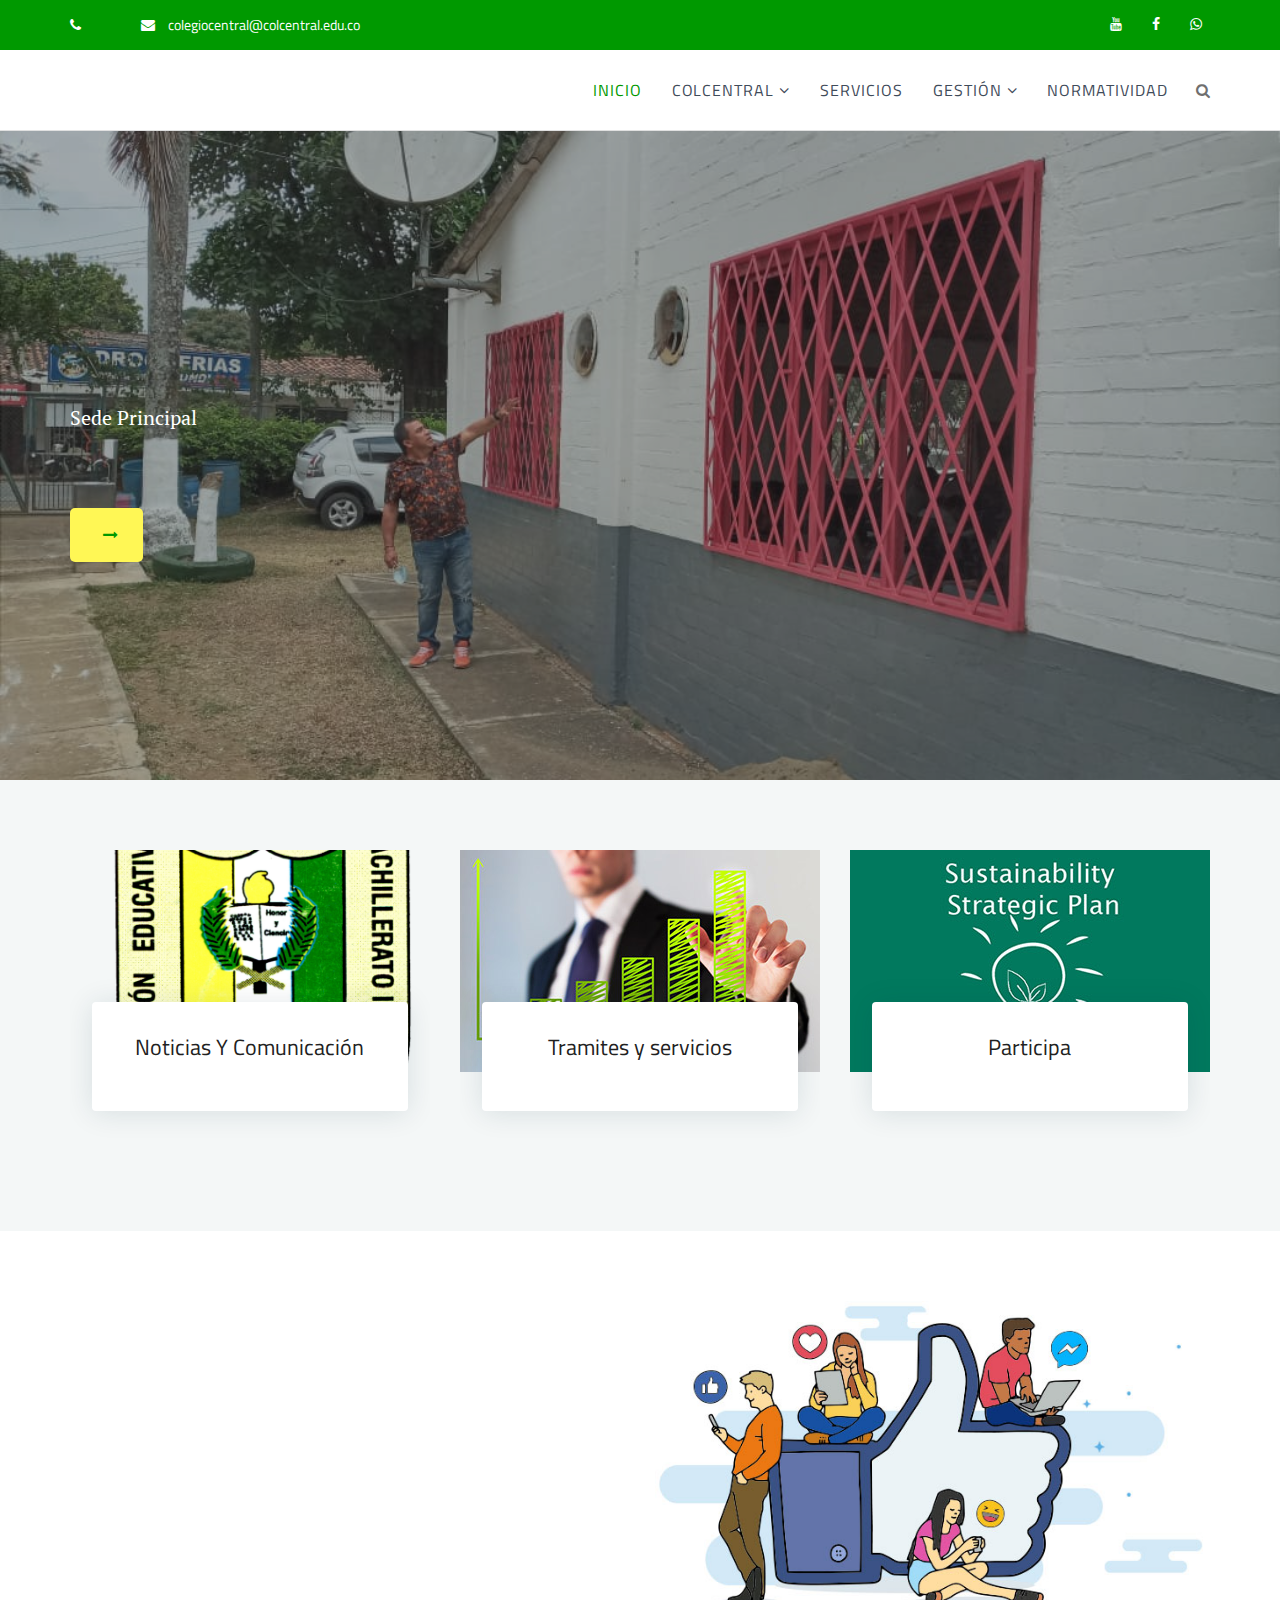
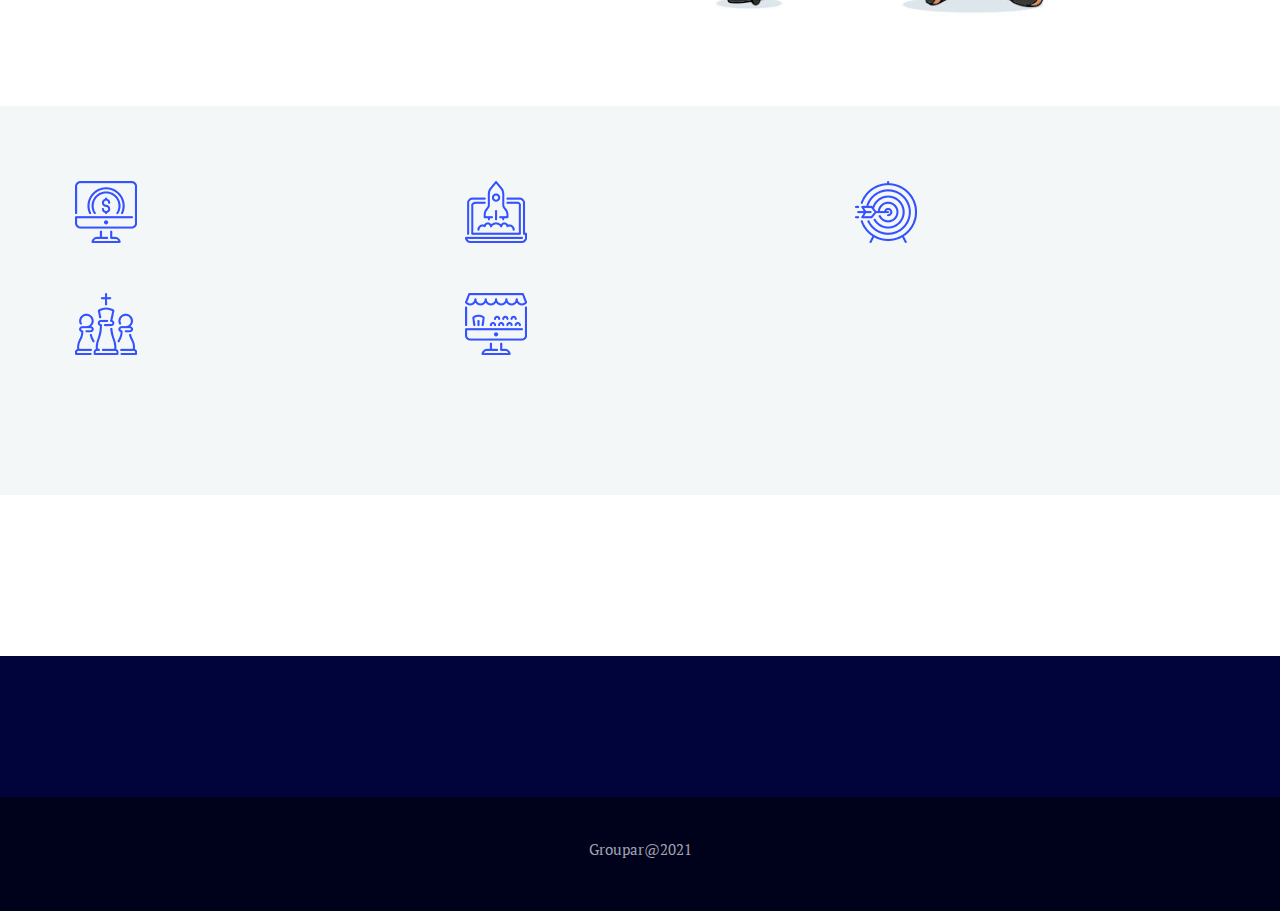
==== commit 2382c538: "feat: constancia php and conexion BD" ====
--- a/index.html
+++ b/index.html
@@ -1,109 +1,112 @@
 <!DOCTYPE html>
 <html lang="es">
-	<head>
-		<meta charset="utf-8">
-		<meta http-equiv="X-UA-Compatible" content="IE=edge">
-		<meta name="viewport" content="width=device-width, initial-scale=1">
-        <meta name="description" content="Institución educativa central de bachillerato integrado">
-        <meta name="keywords" content="educacion">
-        <meta name="author" content="groupar.co">
-
-		<title>Colcentral</title>
-
-        <!--  favicon -->
-        <link rel="shortcut icon" href="assets/img/ico/favicon.png">
-        <!--  apple-touch-icon -->
-        <link rel="apple-touch-icon-precomposed" sizes="144x144" href="assets/img/ico/apple-touch-icon-144-precomposed.png">
-        <link rel="apple-touch-icon-precomposed" sizes="114x114" href="assets/img/ico/apple-touch-icon-114-precomposed.png">
-        <link rel="apple-touch-icon-precomposed" sizes="72x72" href="assets/img/ico/apple-touch-icon-72-precomposed.png">
-        <link rel="apple-touch-icon-precomposed" href="assets/img/ico/apple-touch-icon-57-precomposed.png">
-
-		<!-- animate CSS -->
-		<link rel="stylesheet" href="assets/css/animate.min.css" media="all" />
-		<!-- FontAwesome CSS -->
-		<link rel="stylesheet" href="assets/fonts/font-awesome/css/font-awesome.min.css" media="all" />
-		<!-- Owl Carousel -->
-		<link rel="stylesheet" href="assets/css/owl.carousel.min.css" media="all" />
-		<!-- Bootsnav Menu -->
-		<link rel="stylesheet" href="assets/css/bootsnav.css" media="all" />
-		<!-- Bootstrap -->
-		<link rel="stylesheet"  href="assets/bootstrap/css/bootstrap.min.css" media="all" />
-		<!-- Style CSS -->
-		<link rel="stylesheet" type="text/css" href="style.css" media="all" />
-
-
-		<!-- HTML5 shim and Respond.js for IE8 support of HTML5 elements and media queries -->
-		<!-- WARNING: Respond.js doesn't work if you view the page via file:// -->
-		<!--[if lt IE 9]>
+
+<head>
+	<meta charset="utf-8">
+	<meta http-equiv="X-UA-Compatible" content="IE=edge">
+	<meta name="viewport" content="width=device-width, initial-scale=1">
+	<meta name="description" content="Institución educativa central de bachillerato integrado">
+	<meta name="keywords" content="educacion">
+	<meta name="author" content="groupar.co">
+
+	<title>Colcentral</title>
+
+	<!--  favicon -->
+	<link rel="shortcut icon" href="assets/img/ico/favicon.png">
+	<!--  apple-touch-icon -->
+	<link rel="apple-touch-icon-precomposed" sizes="144x144" href="assets/img/ico/apple-touch-icon-144-precomposed.png">
+	<link rel="apple-touch-icon-precomposed" sizes="114x114" href="assets/img/ico/apple-touch-icon-114-precomposed.png">
+	<link rel="apple-touch-icon-precomposed" sizes="72x72" href="assets/img/ico/apple-touch-icon-72-precomposed.png">
+	<link rel="apple-touch-icon-precomposed" href="assets/img/ico/apple-touch-icon-57-precomposed.png">
+
+	<!-- animate CSS -->
+	<link rel="stylesheet" href="assets/css/animate.min.css" media="all" />
+	<!-- FontAwesome CSS -->
+	<link rel="stylesheet" href="assets/fonts/font-awesome/css/font-awesome.min.css" media="all" />
+	<!-- Owl Carousel -->
+	<link rel="stylesheet" href="assets/css/owl.carousel.min.css" media="all" />
+	<!-- Bootsnav Menu -->
+	<link rel="stylesheet" href="assets/css/bootsnav.css" media="all" />
+	<!-- Bootstrap -->
+	<link rel="stylesheet" href="assets/bootstrap/css/bootstrap.min.css" media="all" />
+	<!-- Style CSS -->
+	<link rel="stylesheet" type="text/css" href="style.css" media="all" />
+
+
+	<!-- HTML5 shim and Respond.js for IE8 support of HTML5 elements and media queries -->
+	<!-- WARNING: Respond.js doesn't work if you view the page via file:// -->
+	<!--[if lt IE 9]>
 		  <script src="https://oss.maxcdn.com/html5shiv/3.7.3/html5shiv.min.js"></script>
 		  <script src="https://oss.maxcdn.com/respond/1.4.2/respond.min.js"></script>
 		<![endif]-->
-	</head>
-
-
-	<body>
-	
-		<!-- ::::::::::::::::::::: Header Section:::::::::::::::::::::::::: -->
-		<header>
-			<!-- start top bar -->
-			<div class="header-top-area">
+</head>
+
+
+<body>
+
+	<!-- ::::::::::::::::::::: Header Section:::::::::::::::::::::::::: -->
+	<header>
+		<!-- start top bar -->
+		<div class="header-top-area">
+			<div class="container">
+				<div class="row">
+					<div class="col-sm-8 hidden-xs">
+						<div class="contact">
+							<p>
+								<i class="fa fa-phone"></i>
+								<!-- (+57) 2 268 1435 -->
+							</p>
+							<p>
+								<i class="fa fa-envelope"></i>
+								<a href="#">colegiocentral@colcentral.edu.co</a>
+							</p>
+						</div><!-- /.contact -->
+					</div><!-- /.col-sm-8 -->
+
+					<div class="col-sm-4">
+						<div class="social-icon">
+							<ul>
+								<li><a href="https://www.youtube.com/channel/UCmVjNzU0TQf-8JxYxX1EHiQ"
+										target="_blank"><i class="fa fa-youtube"></i></a></li>
+								<li><a href="" target="_blank"><i class="fa fa-facebook"></i></a></li>
+								<li><a href="https://wa.me/573152579942" target="_blank"><i
+											class="fa fa-whatsapp"></i></a></li>
+								<!-- <li><a href=""><i class="fa fa-twitter"></i></a></li> -->
+								<!-- <li><a href=""><i class="fa fa-linkedin"></i></a></li> -->
+								<!-- <li><a href=""><i class="fa fa-google-plus"></i></a></li>
+									<li><a href=""><i class="fa fa-tumblr"></i></a></li> -->
+							</ul>
+						</div><!-- /.social-icon -->
+					</div><!-- /.col-sm-4 -->
+				</div><!-- /.row -->
+			</div><!-- /.container -->
+		</div><!-- end top bar -->
+
+		<!-- Start Navigation -->
+		<nav class="navbar navbar-default navbar-sticky bootsnav">
+			<!-- Start Top Search -->
+			<div class="top-search">
 				<div class="container">
-					<div class="row">
-						<div class="col-sm-8 hidden-xs">
-							<div class="contact">
-								<p>
-									<i class="fa fa-phone"></i>
-									<!-- (+57) 2 268 1435 -->
-								</p>
-								<p>
-									<i class="fa fa-envelope"></i>
-									<a href="#">colegiocentral@colcentral.edu.co</a>
-								</p>
-							</div><!-- /.contact -->
-						</div><!-- /.col-sm-8 -->
-						
-						<div class="col-sm-4">
-							<div class="social-icon">
-								<ul>
-									<li><a href="https://www.youtube.com/channel/UCmVjNzU0TQf-8JxYxX1EHiQ" target="_blank"><i class="fa fa-youtube"></i></a></li>
-									<li><a href="" target="_blank"><i class="fa fa-facebook"></i></a></li>
-									<li><a href="https://api.whatsapp.com/send?phone=573152579942" target="_blank" ><i class="fa fa-whatsapp"></i></a></li>
-									<!-- <li><a href=""><i class="fa fa-twitter"></i></a></li> -->
-									<!-- <li><a href=""><i class="fa fa-linkedin"></i></a></li> -->
-									<!-- <li><a href=""><i class="fa fa-google-plus"></i></a></li>
-									<li><a href=""><i class="fa fa-tumblr"></i></a></li> -->
-								</ul>
-							</div><!-- /.social-icon -->
-						</div><!-- /.col-sm-4 -->
-					</div><!-- /.row -->
-				</div><!-- /.container -->
-			</div><!-- end top bar -->
-			
-	        <!-- Start Navigation -->
-	        <nav class="navbar navbar-default navbar-sticky bootsnav">
-	            <!-- Start Top Search -->
-	            <div class="top-search">
-	                <div class="container">
-	                    <div class="input-group">
-	                        <span class="input-group-addon"><i class="fa fa-search"></i></span>
-	                        <input type="text" class="form-control" placeholder="Search">
-	                        <span class="input-group-addon close-search"><i class="fa fa-times"></i></span>
-	                    </div>
-	                </div>
-	            </div>
-	            <!-- End Top Search -->
-
-	            <div class="container">
-	                <!-- Start Atribute Navigation -->
-	                <div class="attr-nav">
-	                    <ul>
-	                        <li class="search"><a href="#"><i class="fa fa-search"></i></a></li>
-	                        <li class="dropdown">
-	                            <!-- <a href="#" class="dropdown-toggle" data-toggle="dropdown" >
+					<div class="input-group">
+						<span class="input-group-addon"><i class="fa fa-search"></i></span>
+						<input type="text" class="form-control" placeholder="Search">
+						<span class="input-group-addon close-search"><i class="fa fa-times"></i></span>
+					</div>
+				</div>
+			</div>
+			<!-- End Top Search -->
+
+			<div class="container">
+				<!-- Start Atribute Navigation -->
+				<div class="attr-nav">
+					<ul>
+						<li class="search"><a href="#"><i class="fa fa-search"></i></a></li>
+						<li class="dropdown">
+							<!-- <a href="#" class="dropdown-toggle" data-toggle="dropdown" >
 	                                <i class="fa fa-shopping-bag"></i>
 	                                <span class="badge">0</span>
 	                            </a> -->
-	                            <!-- <ul class="dropdown-menu cart-list">
+							<!-- <ul class="dropdown-menu cart-list">
 	                                <li>
 	                                    <a href="#" class="photo"><img src="assets/img/cart-1.jpg" class="cart-thumb" alt="" /></a>
 	                                    <h2><a href="#"></a></h2>
@@ -119,45 +122,45 @@
 	                                    <a href="#" class="btn btn-primary btn-sm btn-cart">Cart</a>
 	                                </li>
 	                            </ul> -->
-	                        </li>
-	                    </ul>
-	                </div>
-	                <!-- End Atribute Navigation -->
-
-	                <!-- Start Header Navigation -->
-	                <div class="navbar-header">
-	                    <button type="button" class="navbar-toggle" data-toggle="collapse" data-target="#navbar-menu">
-	                        <i class="fa fa-bars"></i>
-	                    </button>
-	                    <a class="navbar-brand" href="index.html"></a>
-											<!-- <img src="assets/img/logo.png" class="logo logo-scrolled" alt=""> -->
-	                </div>
-	                <!-- End Header Navigation -->
-
-	                <!-- Collect the nav links, forms, and other content for toggling -->
-	                <div class="collapse navbar-collapse" id="navbar-menu">
-	                    <ul class="nav navbar-nav navbar-right" data-in="" data-out="">
-	                        <li class="active"><a href="index.html">Inicio</a></li>
-	                        <li class="dropdown">
-	                            <a href="#" class="dropdown-toggle" data-toggle="dropdown" >Colcentral</a>
-	                            <ul class="dropdown-menu">
-	                                <li><a href="#">Nosotros</a></li>
-	                                <li><a href="./galeria.html">Galería Fotográfica</a></li>
-	                            </ul>
-	                        </li>
-	                        <li><a href="#">Servicios</a></li>
-	                        <li class="dropdown">
-	                            <a href="#" class="dropdown-toggle" data-toggle="dropdown" >Gestión</a>
-	                            <ul class="dropdown-menu">
-	                                <li><a href="./calidadeducativa.html">Calidad Educativa</a></li>
-	                                <li><a href="./gestionacademica.html">Académica</a></li>
-									<li><a href="#">Recursos</a></li>
-									<li><a href="#">Comunitaria</a></li>
-									<li><a href="#">Administrativa</a></li>
-									<li><a href="#">Financiera</a></li>
-	                            </ul>
-	                        </li>
-	                        <!-- <li class="dropdown">
+						</li>
+					</ul>
+				</div>
+				<!-- End Atribute Navigation -->
+
+				<!-- Start Header Navigation -->
+				<div class="navbar-header">
+					<button type="button" class="navbar-toggle" data-toggle="collapse" data-target="#navbar-menu">
+						<i class="fa fa-bars"></i>
+					</button>
+					<a class="navbar-brand" href="index.html"></a>
+					<!-- <img src="assets/img/logo.png" class="logo logo-scrolled" alt=""> -->
+				</div>
+				<!-- End Header Navigation -->
+
+				<!-- Collect the nav links, forms, and other content for toggling -->
+				<div class="collapse navbar-collapse" id="navbar-menu">
+					<ul class="nav navbar-nav navbar-right" data-in="" data-out="">
+						<li class="active"><a href="index.html">Inicio</a></li>
+						<li class="dropdown">
+							<a href="#" class="dropdown-toggle" data-toggle="dropdown">Colcentral</a>
+							<ul class="dropdown-menu">
+								<li><a href="#">Nosotros</a></li>
+								<li><a href="./galeria.html">Galería Fotográfica</a></li>
+							</ul>
+						</li>
+						<li><a href="#">Servicios</a></li>
+						<li class="dropdown">
+							<a href="#" class="dropdown-toggle" data-toggle="dropdown">Gestión</a>
+							<ul class="dropdown-menu">
+								<li><a href="./calidadeducativa.html">Calidad Educativa</a></li>
+								<li><a href="./gestionacademica.html">Académica</a></li>
+								<li><a href="#">Recursos</a></li>
+								<li><a href="#">Comunitaria</a></li>
+								<li><a href="#">Administrativa</a></li>
+								<li><a href="#">Financiera</a></li>
+							</ul>
+						</li>
+						<!-- <li class="dropdown">
 	                            <a href="#" class="dropdown-toggle" data-toggle="dropdown" >Press &amp; News</a>
 	                            <ul class="dropdown-menu">
 	                                <li><a href="#">News Standard</a></li>
@@ -165,104 +168,144 @@
 	                                <li><a href="#">Typography</a></li>
 	                            </ul>
 	                        </li> -->
-	                        <li><a href="#">Normatividad</a></li>
-	                    </ul>
-	                </div><!-- /.navbar-collapse -->
-	            </div>
-	        </nav>
-	        <!-- End Navigation -->
-	        <div class="clearfix"></div>
-		</header> <!-- end header -->
-	
-
-		<!-- ::::::::::::::::::::: start slider section:::::::::::::::::::::::::: -->
-		<section class="slider-area">
-		
-			<!-- slide item one -->
-			<div class="homepage-slider slider-bg2">
-				<div class="display-table">
-					<div class="display-table-cell">
-						<div class="container">
-							<div class="row">
-								<div class="col-sm-7">
-									<div class="slider-content">
-										<h1></h1>
-										<p>Sede Principal</p>
-										<a href="#"> <i class="fa fa-long-arrow-right"></i></a>
-									</div>
+						<li><a href="#">Normatividad</a></li>
+					</ul>
+				</div><!-- /.navbar-collapse -->
+			</div>
+		</nav>
+		<!-- End Navigation -->
+		<div class="clearfix"></div>
+	</header> <!-- end header -->
+
+
+	<!-- ::::::::::::::::::::: start slider section:::::::::::::::::::::::::: -->
+	<section class="slider-area">
+
+		<!-- slide item four -->
+		<div class="homepage-slider slider-bg4">
+			<div class="display-table">
+				<div class="display-table-cell">
+					<div class="container">
+						<div class="row">
+							<div class="col-sm-7">
+								<div class="slider-content">
+									<h1></h1>
+									<p>Sede Principal</p>
+									<a href="#"><i class="fa fa-long-arrow-right"></i></a>
 								</div>
 							</div>
 						</div>
 					</div>
 				</div>
 			</div>
-
-			<!-- slide item one -->
-			<div class="homepage-slider slider-bg1">
-				<div class="display-table">
-					<div class="display-table-cell">
-						<div class="container">
-							<div class="row">
-								<div class="col-sm-7">
-									<div class="slider-content">
-										<h1></h1>
-										<p>Sede Principal</p>
-										<a href="#"> <i class="fa fa-long-arrow-right"></i></a>
-									</div>
+		</div>
+
+		<!-- slide item one -->
+		<div class="homepage-slider slider-bg2">
+			<div class="display-table">
+				<div class="display-table-cell">
+					<div class="container">
+						<div class="row">
+							<div class="col-sm-7">
+								<div class="slider-content">
+									<h1></h1>
+									<p>Sede Principal</p>
+									<a href="#"> <i class="fa fa-long-arrow-right"></i></a>
 								</div>
 							</div>
 						</div>
 					</div>
 				</div>
 			</div>
-			
-			<!-- slide item three -->
-			<div class="homepage-slider slider-bg3">
-				<div class="display-table">
-					<div class="display-table-cell">
-						<div class="container">
-							<div class="row">
-								<div class="col-sm-7">
-									<div class="slider-content">
-										<h1></h1>
-										<p>Sede Principal</p>
-										<a href="#"><i class="fa fa-long-arrow-right"></i></a>
-									</div>
+		</div>
+
+		<!-- slide item one -->
+		<div class="homepage-slider slider-bg5">
+			<div class="display-table">
+				<div class="display-table-cell">
+					<div class="container">
+						<div class="row">
+							<div class="col-sm-7">
+								<div class="slider-content">
+									<h1></h1>
+									<p>Sede Principal</p>
+									<a href="#"> <i class="fa fa-long-arrow-right"></i></a>
 								</div>
 							</div>
 						</div>
 					</div>
 				</div>
 			</div>
-			
-		</section><!-- slider area end -->
-	
-	
-		<!-- ::::::::::::::::::::: start intro section:::::::::::::::::::::::::: -->
-		<section class="section-padding darker-bg">
-			<div class="container">
-				<div class="row">
-					<div class="col-lg-offset-3 col-lg-6 col-md-offset-2 col-md-8">
-						<div class="intro-title text-center">
-							<h2></h2>
-							<div class="hidden-xs">
-								<p></p>
+		</div>
+
+		<!-- slide item three -->
+		<div class="homepage-slider slider-bg6">
+			<div class="display-table">
+				<div class="display-table-cell">
+					<div class="container">
+						<div class="row">
+							<div class="col-sm-7">
+								<div class="slider-content">
+									<h1></h1>
+									<p>Sede Principal</p>
+									<a href="#"><i class="fa fa-long-arrow-right"></i></a>
+								</div>
 							</div>
 						</div>
 					</div>
 				</div>
-				<div class="row">
-					<!-- single intro -->
-					<div class="col-md-4">
-						<div class="single-intro">
-							<div class="intro-img intro-bg1"></div>
-							<div class="intro-details text-center">
-								<h3>Noticias Y Comunicación</h3>
-								<p></p>
+			</div>
+		</div>
+		<!-- slide item three -->
+		<div class="homepage-slider slider-bg7">
+			<div class="display-table">
+				<div class="display-table-cell">
+					<div class="container">
+						<div class="row">
+							<div class="col-sm-7">
+								<div class="slider-content">
+									<h1></h1>
+									<p>Sede Principal</p>
+									<a href="#"><i class="fa fa-long-arrow-right"></i></a>
+								</div>
 							</div>
 						</div>
 					</div>
-					<!-- single intro -->
+				</div>
+			</div>
+		</div>
+
+
+
+	</section><!-- slider area end -->
+
+
+	<!-- ::::::::::::::::::::: start intro section:::::::::::::::::::::::::: -->
+	<section class="section-padding darker-bg">
+		<div class="container">
+			<div class="row">
+				<div class="col-lg-offset-3 col-lg-6 col-md-offset-2 col-md-8">
+					<div class="intro-title text-center">
+						<h2></h2>
+						<div class="hidden-xs">
+							<p></p>
+						</div>
+					</div>
+				</div>
+			</div>
+			<div class="row">
+				<!-- single intro -->
+				<div class="col-md-4">
+					<div class="single-intro">
+						<div class="intro-img intro-bg1"></div>
+						<div class="intro-details text-center">
+							<h3>Noticias Y Comunicación</h3>
+							<p></p>
+						</div>
+					</div>
+				</div>
+				<!-- single intro -->
+				<a href="./services.html">
 					<div class="col-md-4">
 						<div class="single-intro">
 							<div class="intro-img intro-bg2"></div>
@@ -272,135 +315,136 @@
 							</div>
 						</div>
 					</div>
-					<!-- single intro -->
-					<div class="col-md-4">
-						<div class="single-intro">
-							<div class="intro-img intro-bg3"></div>
-							<div class="intro-details text-center">
-								<h3>Participa</h3>
-								<p></p>
-							</div>
-						</div>
-					</div>
-				</div>
-			</div>
-		</section><!-- intro area end -->
-	
-	
-		<!-- ::::::::::::::::::::: start block content area:::::::::::::::::::::::::: -->
-		<section class="section-padding">
-			<div class="container">
-				<div class="row">
-					<div class="col-md-6">
-						<div class="block-text">
-							<h2></h2>
-							<p></p> 
-							
+				</a>
+				<!-- single intro -->
+				<div class="col-md-4">
+					<div class="single-intro">
+						<div class="intro-img intro-bg3"></div>
+						<div class="intro-details text-center">
+							<h3>Participa</h3>
 							<p></p>
 						</div>
 					</div>
-					<div class="col-md-6">
-						<div class="block-img">
-							<img src="assets/img/homepageblock.jpg" alt="" />
-						</div>
-					</div>
-				</div>
-			</div>
-		</section><!-- block area end -->
-	
-	
-		<!-- ::::::::::::::::::::: start services section:::::::::::::::::::::::::: -->
-		<section class="section-padding darker-bg">
-			<div class="container">
-				<div class="row">
-					<div class="col-md-offset-2 col-md-8 col-lg-offset-3 col-lg-6">
-						<div class="template-title text-center">
-							<h2></h2>
-							<p></p>
-						</div>
-					</div>
-				</div>
-				
-				<div class="row">
-					<!-- single service -->
-					<div class="col-sm-6 col-md-4">
-						<div class="services-tiem">
-							<img class="hvr-buzz-out" src="assets/img/services/1.png" alt="" />
-							<h3><a href="#"></a></h3>
-							<p></p>
-						</div>
-					</div>
-					<!-- single service -->
-					<div class="col-sm-6 col-md-4">
-						<div class="services-tiem">
-							<img src="assets/img/services/2.png" alt="" />
-							<h3><a href="#"></a></h3>
-							<p></p>
-						</div>
-					</div>
-					<!-- single service -->
-					<div class="col-sm-6 col-md-4">
-						<div class="services-tiem">
-							<img src="assets/img/services/3.png" alt="" />
-							<h3><a href="#"></a></h3>
-							<p></p>
-						</div>
-					</div>
-					<!-- single service -->
-					<div class="col-sm-6 col-md-4">
-						<div class="services-tiem">
-							<img src="assets/img/services/4.png" alt="" />
-							<h3><a href="#"></a></h3>
-							<p></p>
-						</div>
-					</div>
-					<!-- single service -->
-					<div class="col-sm-6 col-md-4">
-						<div class="services-tiem">
-							<img src="assets/img/services/5.png" alt="" />
-							<h3><a href="#"></a></h3>
-							<p></p>
-						</div>
-					</div>
-					<!-- single service -->
-					<div class="col-sm-6 col-md-4">
-						<div class="services-tiem">
-							<img src="assets/img/services/6.png" alt="" />
-							<h3><a href="#"> </a></h3>
-							<p></p>
-						</div>
-					</div>
-				</div>
-			</div>
-		</section><!-- end services section -->
-	
-
-		<!-- :::::::::::::::::::::  Client Section:::::::::::::::::::::::::: -->
-		<section class="client-logo">
-			<div class="container">
-				<div class="row">
-					<div class="col-md-12">
-						<div class="all-client-logo">
-							<!-- <a href="#"><img src="assets/img/cling-logo/1.jpg" alt="" /></a>
+				</div>
+			</div>
+		</div>
+	</section><!-- intro area end -->
+
+
+	<!-- ::::::::::::::::::::: start block content area:::::::::::::::::::::::::: -->
+	<section class="section-padding">
+		<div class="container">
+			<div class="row">
+				<div class="col-md-6">
+					<div class="block-text">
+						<h2></h2>
+						<p></p>
+
+						<p></p>
+					</div>
+				</div>
+				<div class="col-md-6">
+					<div class="block-img">
+						<img src="assets/img/homepageblock.jpg" alt="" />
+					</div>
+				</div>
+			</div>
+		</div>
+	</section><!-- block area end -->
+
+
+	<!-- ::::::::::::::::::::: start services section:::::::::::::::::::::::::: -->
+	<section class="section-padding darker-bg">
+		<div class="container">
+			<div class="row">
+				<div class="col-md-offset-2 col-md-8 col-lg-offset-3 col-lg-6">
+					<div class="template-title text-center">
+						<h2></h2>
+						<p></p>
+					</div>
+				</div>
+			</div>
+
+			<div class="row">
+				<!-- single service 
+				<div class="col-sm-6 col-md-4">
+					<div class="services-tiem">
+						<img class="hvr-buzz-out" src="assets/img/services/1.png" alt="" />
+						<h3><a href="#"></a></h3>
+						<p></p>
+					</div>
+				</div>-->
+				<!-- single service -->
+				<div class="col-sm-6 col-md-4">
+					<div class="services-tiem">
+						<img src="assets/img/services/2.png" alt="" />
+						<h3><a href="#"></a></h3>
+						<p></p>
+					</div>
+				</div>
+				<!-- single service -->
+				<div class="col-sm-6 col-md-4">
+					<div class="services-tiem">
+						<img src="assets/img/services/3.png" alt="" />
+						<h3><a href="#"></a></h3>
+						<p></p>
+					</div>
+				</div>
+				<!-- single service -->
+				<div class="col-sm-6 col-md-4">
+					<div class="services-tiem">
+						<img src="assets/img/services/4.png" alt="" />
+						<h3><a href="#"></a></h3>
+						<p></p>
+					</div>
+				</div>
+				<!-- single service -->
+				<div class="col-sm-6 col-md-4">
+					<div class="services-tiem">
+						<img src="assets/img/services/5.png" alt="" />
+						<h3><a href="#"></a></h3>
+						<p></p>
+					</div>
+				</div>
+				<!-- single service -->
+				<div class="col-sm-6 col-md-4">
+					<div class="services-tiem">
+						<img src="assets/img/services/6.png" alt="" />
+						<h3><a href="#"> </a></h3>
+						<p></p>
+					</div>
+				</div>
+			</div>
+		</div>
+	</section><!-- end services section -->
+
+
+	<!-- :::::::::::::::::::::  Client Section:::::::::::::::::::::::::: -->
+	<section class="client-logo">
+		<div class="container">
+			<div class="row">
+				<div class="col-md-12">
+					<div class="all-client-logo">
+						<!-- <a href="#"><img src="assets/img/cling-logo/1.jpg" alt="" /></a>
 							<a href="#"><img src="assets/img/cling-logo/2.jpg" alt="" /></a>
 							<a href="#"><img src="assets/img/cling-logo/3.jpg" alt="" /></a>
 							<a href="#"><img src="assets/img/cling-logo/4.jpg" alt="" /></a>
 							<a href="#"><img src="assets/img/cling-logo/5.jpg" alt="" /></a> -->
-						</div>
-					</div><!-- /.col-md-12 -->
-				</div><!-- /.row -->
-			</div><!-- /.container -->
-		</section><!-- end client section -->
-		
-	
-		<!-- ::::::::::::::::::::: Footer Section:::::::::::::::::::::::::: -->
-		<footer>
-			<div class="primary-footer">
-				<div class="container">
-					<div class="row">
-						<!-- start single footer widget -->
-						<div class="col-sm-6 col-md-4">
-							<!-- <div class="footer-widget about-us">
+					</div>
+				</div><!-- /.col-md-12 -->
+			</div><!-- /.row -->
+		</div><!-- /.container -->
+	</section><!-- end client section -->
+
+
+	<!-- ::::::::::::::::::::: Footer Section:::::::::::::::::::::::::: -->
+	<footer>
+		<div class="primary-footer">
+			<div class="container">
+				<div class="row">
+					<!-- start single footer widget -->
+					<div class="col-sm-6 col-md-4">
+						<!-- <div class="footer-widget about-us">
 								<a href="index.html"><img src="assets/img/logo-white.png" alt="" /></a>
 								<p></p>
 								<div class="online-card">
@@ -410,11 +454,11 @@
 									<a href="#"><img src="assets/img/online-card/4.png" alt="" /></a>
 								</div>
 							</div> -->
-						</div><!-- end single footer widget -->
-						
-						<!-- start single footer widget -->
-						<div class="col-sm-6 col-md-2">
-							<!-- <div class="footer-widget usefull-link">
+					</div><!-- end single footer widget -->
+
+					<!-- start single footer widget -->
+					<div class="col-sm-6 col-md-2">
+						<!-- <div class="footer-widget usefull-link">
 								<h3></h3>
 								<ul> 
 									<li><a href="#"><i class="fa fa-angle-right"></i>About Us</a></li>
@@ -426,11 +470,11 @@
 									<li><a href="#"><i class="fa fa-angle-right"></i>Blog</a></li>
 								</ul>
 							</div> -->
-						</div><!-- end single footer widget -->
-						
-						<!-- start single footer widget -->
-						<div class="col-sm-6 col-md-3">
-							<!-- <div class="footer-widget latest-post">
+					</div><!-- end single footer widget -->
+
+					<!-- start single footer widget -->
+					<div class="col-sm-6 col-md-3">
+						<!-- <div class="footer-widget latest-post">
 								<h3></h3>
 								<ul>
 									<li>
@@ -454,10 +498,10 @@
 									
 								</ul>
 							</div> -->
-						</div><!-- end single footer widget -->
-						
-						<!-- start single footer widget -->
-						<!-- <div class="col-sm-6 col-md-3">
+					</div><!-- end single footer widget -->
+
+					<!-- start single footer widget -->
+					<!-- <div class="col-sm-6 col-md-3">
 							<div class="footer-widget news-letter">
 								<h3></h3>
 								<p></p>
@@ -473,44 +517,45 @@
                                     to showing success messages
                                     <p class="subscription-success"></p>
 								</form> -->
-							<!-- </div>/.news-letter -->
-						<!-- </div>end single footer widget -->
-					</div><!-- /.row -->
-				</div><!-- /.container -->
-			</div><!-- /.primary-footer -->
-
-			<!-- footer copyright area -->
-			<div class="copyright-wrapper text-center">
-				<div class="container">
-					<div class="row">
-						<div class="col-md-12">
-							<p>Groupar@2021 <a href="groupar.co"></a></p>
-						</div>
-					</div><!-- /.row -->
-				</div><!-- /.container -->
-			</div><!-- ./end copyright-wrapper -->
-		</footer>
-
-		<!-- preloader -->
-		<div id="loading">
-			<div id="loading-center">
-				<div id="loading-center-absolute">
-					<div class="object" id="object_four"></div>
-					<div class="object" id="object_three"></div>
-					<div class="object" id="object_two"></div>
-					<div class="object" id="object_one"></div>
-				</div>
-			</div>
-		</div>
-
-		<!-- main jQuery -->
-		<script src="assets/js/jquery-2.1.3.min.js"></script>
-		<script src="assets/bootstrap/js/bootstrap.min.js"></script>
-		<script src="assets/js/bootsnav.js"></script>
-		<script src="assets/js/owl.carousel.min.js"></script>
-		<script src="assets/js/wow.min.js"></script>
-        <script src="assets/js/ajaxchimp.js"></script>
-        <script src="assets/js/ajaxchimp-config.js"></script> 
-		<script src="assets/js/script.js"></script>
-	</body>
+					<!-- </div>/.news-letter -->
+					<!-- </div>end single footer widget -->
+				</div><!-- /.row -->
+			</div><!-- /.container -->
+		</div><!-- /.primary-footer -->
+
+		<!-- footer copyright area -->
+		<div class="copyright-wrapper text-center">
+			<div class="container">
+				<div class="row">
+					<div class="col-md-12">
+						<p>Groupar@2021 <a href="groupar.co"></a></p>
+					</div>
+				</div><!-- /.row -->
+			</div><!-- /.container -->
+		</div><!-- ./end copyright-wrapper -->
+	</footer>
+
+	<!-- preloader -->
+	<div id="loading">
+		<div id="loading-center">
+			<div id="loading-center-absolute">
+				<div class="object" id="object_four"></div>
+				<div class="object" id="object_three"></div>
+				<div class="object" id="object_two"></div>
+				<div class="object" id="object_one"></div>
+			</div>
+		</div>
+	</div>
+
+	<!-- main jQuery -->
+	<script src="assets/js/jquery-2.1.3.min.js"></script>
+	<script src="assets/bootstrap/js/bootstrap.min.js"></script>
+	<script src="assets/js/bootsnav.js"></script>
+	<script src="assets/js/owl.carousel.min.js"></script>
+	<script src="assets/js/wow.min.js"></script>
+	<script src="assets/js/ajaxchimp.js"></script>
+	<script src="assets/js/ajaxchimp-config.js"></script>
+	<script src="assets/js/script.js"></script>
+</body>
+
 </html>--- a/style.css
+++ b/style.css
@@ -72,7 +72,29 @@
     transition: all 0.3s ease; 
 }
 
-
+/*Modal */
+.modal-contenido{
+	background-color:aqua;
+	width:300px;
+	padding: 10px 20px;
+	margin: 20% auto;
+	position: relative;
+  }
+  .modal{
+	background-color: rgba(0,0,0,.8);
+	position:fixed;
+	top:0;
+	right:0;
+	bottom:0;
+	left:0;
+	opacity:0;
+	pointer-events:none;
+	transition: all 1s;
+  }
+  #miModal:target{
+	opacity:1;
+	pointer-events:auto;
+  }
 
 /* ================ Typography ================== */
 h1,
@@ -353,6 +375,18 @@
 }
 .slider-bg3{
 	background: url("assets/img/slider-bg/3.jpg") no-repeat;
+}
+.slider-bg4{
+	background: url("assets/img/slider-bg/4.jpeg") no-repeat;
+}
+.slider-bg5{
+	background: url("assets/img/slider-bg/5.jpeg") no-repeat;
+}
+.slider-bg6{
+	background: url("assets/img/slider-bg/6.jpeg") no-repeat;
+}
+.slider-bg7{
+	background: url("assets/img/slider-bg/7.jpeg") no-repeat;
 }
 .homepage-slider{
 	width: 100%;
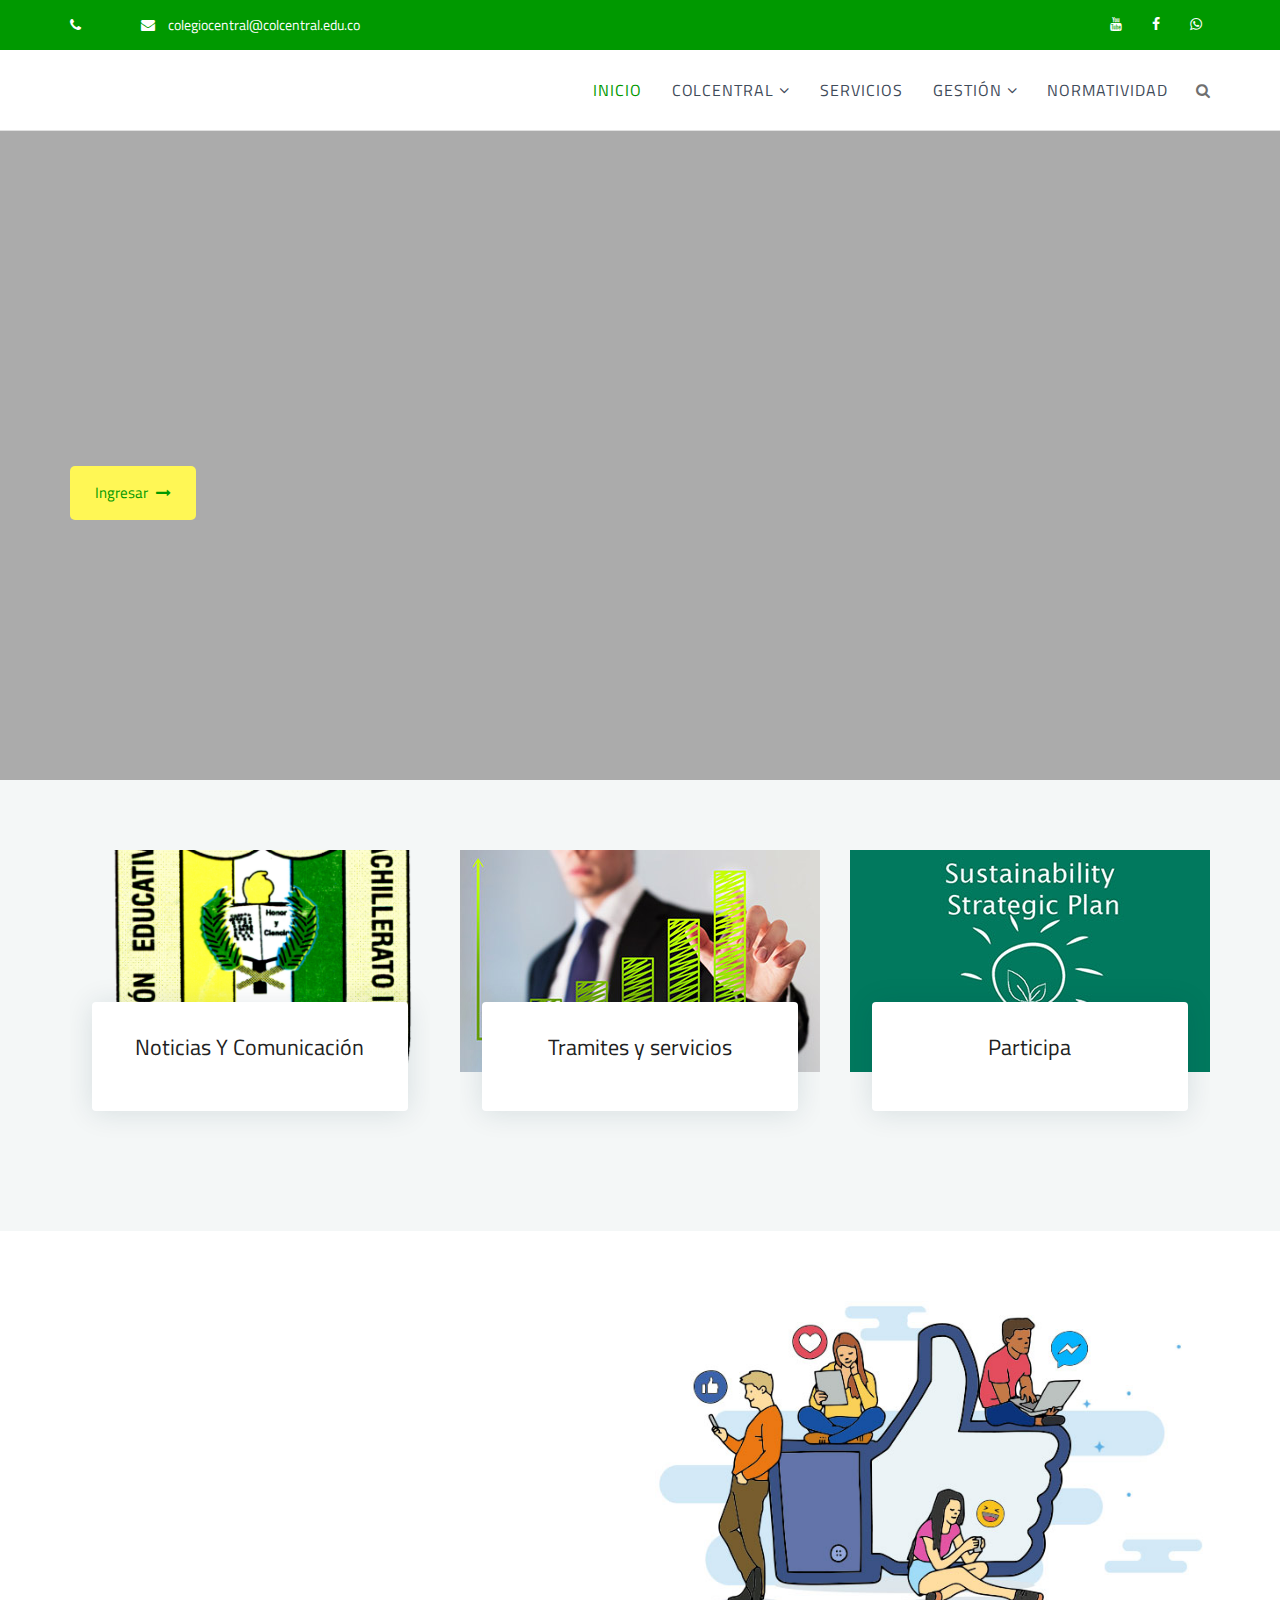
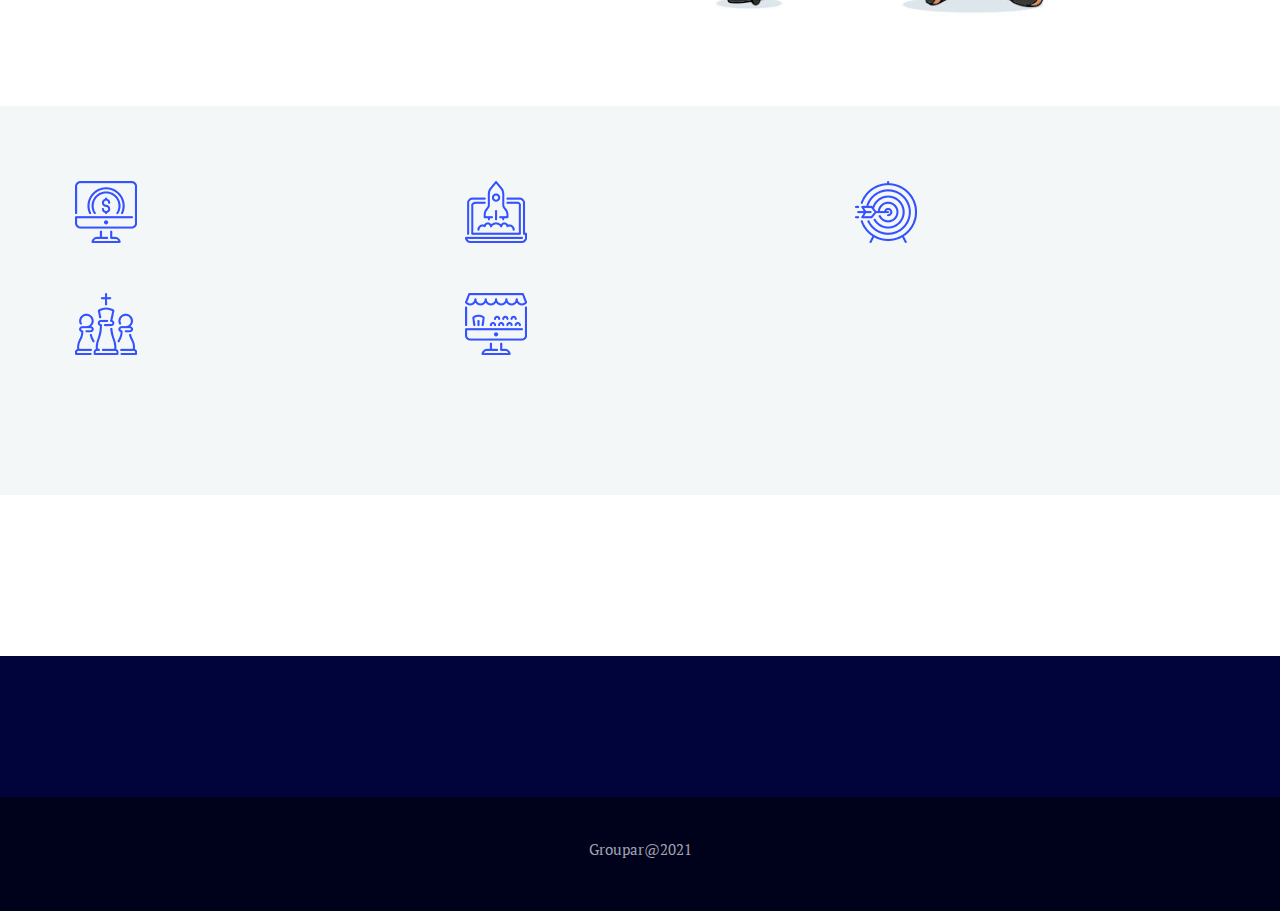
==== commit 1ecd67f6: "feat: release traslados y solictud de cupo" ====
--- a/index.html
+++ b/index.html
@@ -148,7 +148,7 @@
 								<li><a href="./galeria.html">Galería Fotográfica</a></li>
 							</ul>
 						</li>
-						<li><a href="#">Servicios</a></li>
+						<li><a href="./services.html">Servicios</a></li>
 						<li class="dropdown">
 							<a href="#" class="dropdown-toggle" data-toggle="dropdown">Gestión</a>
 							<ul class="dropdown-menu">
@@ -180,6 +180,25 @@
 
 	<!-- ::::::::::::::::::::: start slider section:::::::::::::::::::::::::: -->
 	<section class="slider-area">
+
+		<!-- slide item cupos -->
+		<div class="homepage-slider slider-bg1">
+			<div class="display-table">
+				<div class="display-table-cell">
+					<div class="container">
+						<div class="row">
+							<div class="col-sm-7">
+								<div class="slider-content">
+									<h1></h1>
+									<p></p>
+									<a href="./services.html">Ingresar<i class="fa fa-long-arrow-right"></i></a>
+								</div>
+							</div>
+						</div>
+					</div>
+				</div>
+			</div>
+		</div>
 
 		<!-- slide item four -->
 		<div class="homepage-slider slider-bg4">
--- a/style.css
+++ b/style.css
@@ -368,7 +368,7 @@
 /* ================ Slider area ================== */
 
 .slider-bg1{
-	background: url("assets/img/slider-bg/1.jpg") no-repeat;
+	background: url("assets/img/slider-bg/imgcupos.png") no-repeat;
 }
 .slider-bg2{
 	background: url("assets/img/slider-bg/2.jpg") no-repeat;
@@ -387,6 +387,9 @@
 }
 .slider-bg7{
 	background: url("assets/img/slider-bg/7.jpeg") no-repeat;
+}
+.slider-bg8{
+	background: url("assets/img/slider-bg/imgcupos.png") no-repeat;
 }
 .homepage-slider{
 	width: 100%;
